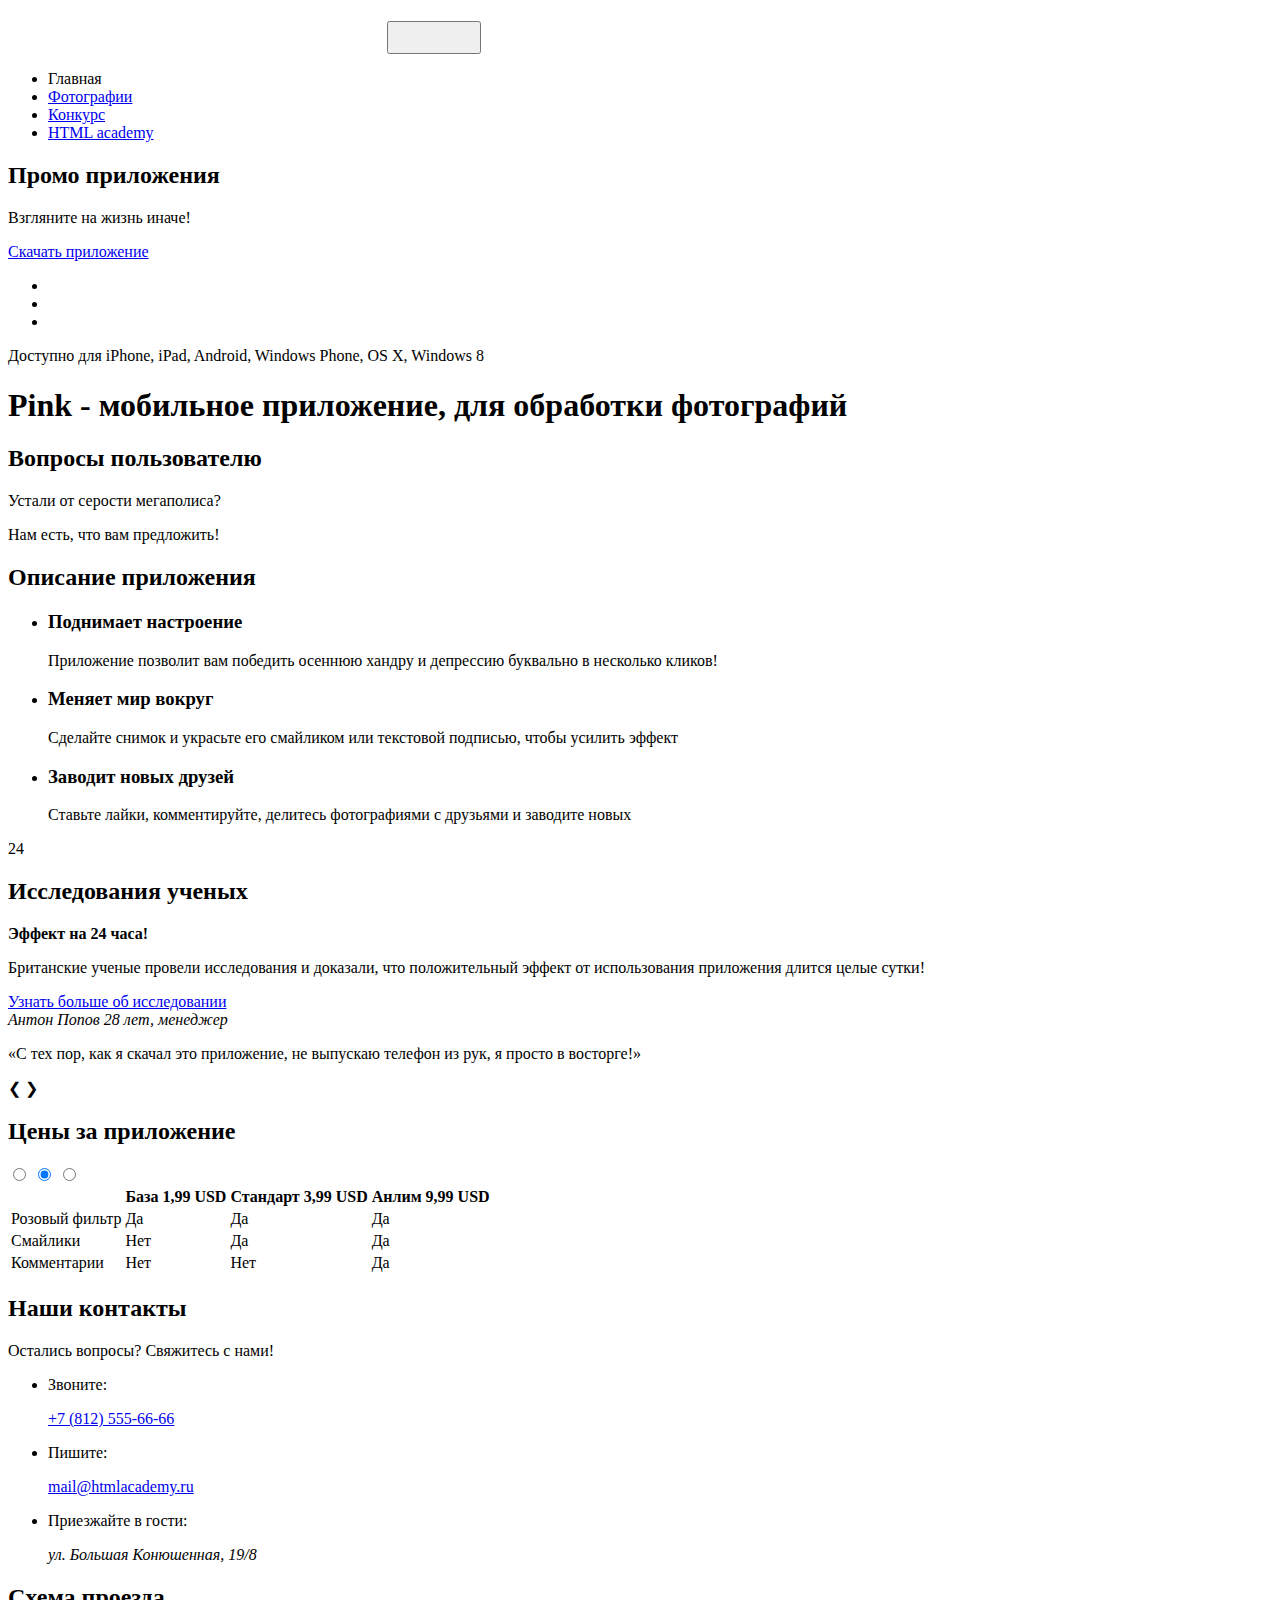
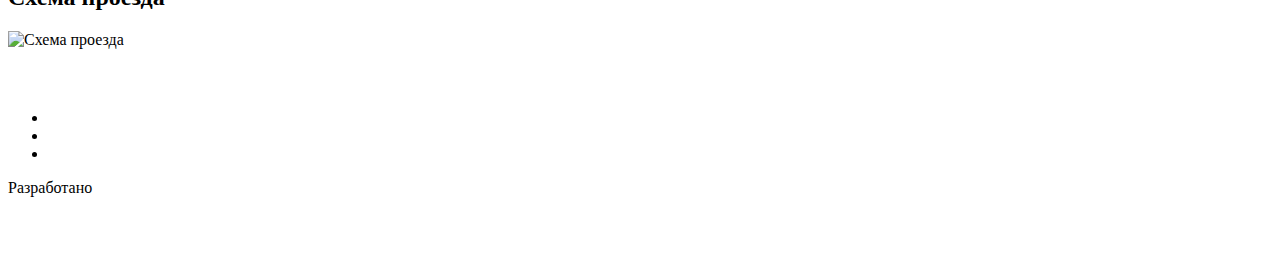
==== index.html @ b725fe86 "Add files via upload" ====
<!DOCTYPE html><html lang="ru"><head><meta charset="utf-8"><meta name="viewport" content="width=device-width,initial-scale=1"><meta http-equiv="x-ua-compatible" content="ie=edge"><title>HTML Academy: Пинк(Главная)</title><link rel="preload" href="fonts/opensans.woff2" as="font" crossorigin="anonymous"><link rel="preload" href="fonts/opensansbold.woff2" as="font" crossorigin="anonymous"><link rel="preload" href="fonts/opensanslight.woff2" as="font" crossorigin="anonymous"><link href="css/style.min.css" rel="stylesheet"></head><body class="page-body"><div style="display: none"><include src="build/img/sprite.svg"></include></div><header class="page-header"><div class="page-header__container"><div class="page-header__top page-header__top--opened page-header__top--nojs"><a class="page-header__logo" aria-label="логотип"><svg class="page-header__logo-svg page-header__logo-svg--mobile" width="74.426px" height="22.859px"><use xlink:href="img/sprite.svg#logo-pink-white-mobile"></use></svg> <svg class="page-header__logo-svg page-header__logo-svg--tablet" width="146.3px" height="40.375px"><use xlink:href="img/sprite.svg#logo-pink-white-tablet"></use></svg> <svg class="page-header__logo-svg page-header__logo-svg--desktop" width="146.3px" height="40.375px"><use xlink:href="img/sprite.svg#logo-pink-white-desktop"></use></svg> </a><button class="page-header__button" aria-label="открыть меню/закрыть меню"><svg class="page-header__button-burger" width="49.945px" height="24.007px"><use xlink:href="img/sprite.svg#icon-menu-burger"></use></svg> <svg class="page-header__button-cross" width="23.867px" height="23.867px"><use xlink:href="img/sprite.svg#icon-menu-cross"></use></svg></button></div><nav class="main-nav"><ul class="main-nav__list site-list"><li><a class="site-list__item site-list__item--current">Главная</a></li><li><a class="site-list__item" href="foto.html">Фотографии</a></li><li><a class="site-list__item" href="form.html">Конкурс</a></li><li><a class="site-list__item" href="https://htmlacademy.ru/intensive/adaptive">HTML academy</a></li></ul></nav></div></header><main><section class="promo"><h2 class="visually-hidden">Промо приложения</h2><div class="promo__container"><div class="download"><div class="download__container"><p class="download__text">Взгляните на жизнь иначе!</p><a class="download__button" href="https://www.apple.com/ru/itunes/" target="blanc">Скачать приложение</a><ul class="download__list"><li><a class="download__link download--ios" href="https://www.apple.com/ru/itunes/" target="blanc" aria-label="ios"></a></li><li><a class="download__link download--android" href="https://play.google.com/" target="blanc" aria-label="android"></a></li><li><a class="download__link download--microsoft" href="https://www.microsoft.com/ru-ru/" target="blanc" aria-label="microsoft"></a></li></ul><p class="download__description">Доступно для iPhone, iPad, Android, Windows&nbsp;Phone, OS X, Windows 8</p></div></div></div></section><h1 class="visually-hidden">Pink - мобильное приложение, для обработки фотографий</h1><section class="questions"><div class="questions__container"><h2 class="visually-hidden">Вопросы пользователю</h2><p class="questions__text">Устали от серости мегаполиса?</p><p class="questions__text">Нам есть, что вам предложить!</p></div></section><section class="features"><div class="features__container"><h2 class="visually-hidden">Описание приложения</h2><ul class="features__list"><li class="features__list-item"><h3 class="features__title">Поднимает настроение</h3><p class="features__description">Приложение позволит вам победить осеннюю хандру и&nbsp;депрессию буквально в несколько&nbsp;кликов!</p></li><li class="features__list-item"><h3 class="features__title">Меняет мир вокруг</h3><p class="features__description">Сделайте снимок и украсьте&nbsp;его смайликом или&nbsp;текстовой подписью, чтобы усилить&nbsp;эффект</p></li><li class="features__list-item"><h3 class="features__title">Заводит новых&nbsp;друзей</h3><p class="features__description">Ставьте лайки, комментируйте, делитесь фотографиями с друзьями и заводите новых</p></li></ul></div></section><section class="research"><div class="research__container"><div class="research__timer"><span class="research__timer-text">24</span></div><div class="research__info"><h2 class="visually-hidden">Исследования ученых</h2><b class="research__lead">Эффект на&nbsp;24&nbsp;часа!</b><p class="research__description">Британские ученые провели исследования и&nbsp;доказали, что&nbsp;положительный эффект от&nbsp;использования приложения длится целые сутки!</p><a class="research__link" href="#">Узнать больше об исследовании</a></div></div></section><section class="reviews"><div class="reviews__container slider"><div class="reviews__item slider__item"><div class="reviews__author"><cite class="reviews__author-name">Николай Петров</cite> <i class="reviews__author-info">25 лет, водитель трамвая</i></div><p class="reviews__text">«Это приложение перевернуло мой мир и позволило по-новому взглянуть на привычные серые вещи! А еще я познакомился со своей будущей женой в комментариях к выложенной фотографии!»</p></div><div class="reviews__item slider__item"><div class="reviews__author"><cite class="reviews__author-name">Антон Попов</cite> <i class="reviews__author-info">28 лет, менеджер</i></div><p class="reviews__text">«С тех пор, как я скачал это приложение, не выпускаю телефон из рук, я просто в восторге!»</p></div><div class="reviews__item slider__item"><div class="reviews__author"><cite class="reviews__author-name">Татьяна Корнеева</cite> <i class="reviews__author-info">33 года, директор компании</i></div><p class="reviews__text">«Заставила установить Pink! всех сотрудников в моей организации, с тех пор кислых лиц стало намного меньше!»</p></div><a class="slider__prev" onclick="minusSlide()">&#10094;</a> <a class="slider__next" onclick="plusSlide()">&#10095;</a></div><div class="slider__dots"><span class="slider__dots-item" onclick="currentSlide(1)"></span> <span class="slider__dots-item" onclick="currentSlide(2)"></span> <span class="slider__dots-item" onclick="currentSlide(3)"></span></div></section><section class="prices"><div class="prices__container slider"><h2 class="visually-hidden">Цены за приложение</h2><input class="visually-hidden" type="radio" id="product-1" name="toggle"> <input class="visually-hidden" type="radio" id="product-2" name="toggle" checked="checked"> <input class="visually-hidden" type="radio" id="product-3" name="toggle"><table class="table-price price-table"><thead><tr><th class="table-price__header"></th><th class="table-price__header"><span class="table-price__license-type">База</span> <span class="table-price__license-price">1,99 USD</span></th><th class="table-price__header table-price__header--hit" data-hit-text="Хит"><span class="table-price__license-type">Стандарт</span> <span class="table-price__license-price">3,99 USD</span></th><th class="table-price__header"><span class="table-price__license-type">Анлим</span> <span class="table-price__license-price">9,99 USD</span></th></tr></thead><tbody><tr><td class="table-price__cell">Розовый фильтр</td><td class="table-price__cell"><div class="table-price__feature" data-feature-name="Розовый фильтр"><span class="table-price__feature-value table-price__feature-value--true"><span class="visually-hidden">Да</span></span></div></td><td class="table-price__cell"><div class="table-price__feature" data-feature-name="Розовый фильтр"><span class="table-price__feature-value table-price__feature-value--true"><span class="visually-hidden">Да</span></span></div></td><td class="table-price__cell"><div class="table-price__feature" data-feature-name="Розовый фильтр"><span class="table-price__feature-value table-price__feature-value--true"><span class="visually-hidden">Да</span></span></div></td></tr><tr><td class="table-price__cell">Смайлики</td><td class="table-price__cell"><div class="table-price__feature" data-feature-name="Смайлики"><span class="table-price__feature-value table-price__feature-value--false"><span class="visually-hidden">Нет</span></span></div></td><td class="table-price__cell"><div class="table-price__feature" data-feature-name="Смайлики"><span class="table-price__feature-value table-price__feature-value--true"><span class="visually-hidden">Да</span></span></div></td><td class="table-price__cell"><div class="table-price__feature" data-feature-name="Смайлики"><span class="table-price__feature-value table-price__feature-value--true"><span class="visually-hidden">Да</span></span></div></td></tr><tr><td class="table-price__cell">Комментарии</td><td class="table-price__cell"><div class="table-price__feature" data-feature-name="Комментарии"><span class="table-price__feature-value table-price__feature-value--false"><span class="visually-hidden">Нет</span></span></div></td><td class="table-price__cell"><div class="table-price__feature" data-feature-name="Комментарии"><span class="table-price__feature-value table-price__feature-value--false"><span class="visually-hidden">Нет</span></span></div></td><td class="table-price__cell"><div class="table-price__feature" data-feature-name="Комментарии"><span class="table-price__feature-value table-price__feature-value--true"><span class="visually-hidden">Да</span></span></div></td></tr></tbody></table><div class="prices__toggles"><label class="prices__toggles-item" for="product-1" aria-label="Первый"></label> <label class="prices__toggles-item" for="product-2" aria-label="Первый"></label> <label class="prices__toggles-item" for="product-3" aria-label="Первый"></label></div></div></section><section class="contacts"><div class="contacts___container"><h2 class="visually-hidden">Наши контакты</h2><p class="contacts__message">Остались вопросы? Свяжитесь с нами!</p><ul class="contacts__list"><li class="contacts__item"><p class="contacts__title">Звоните:</p><a class="contacts__tel" href="tel:+7(812)555-66-66">+7 (812) 555-66-66</a></li><li class="contacts__item contacts__item--order"><p class="contacts__title">Пишите:</p><a class="contacts__email" href="mailto:mail@htmlacademy.ru">mail@htmlacademy.ru</a></li><li class="contacts__item"><p class="contacts__title">Приезжайте в гости:</p><address class="contacts__address">ул. Большая Конюшенная, 19/8</address></li></ul></div></section><section class="map"><h2 class="visually-hidden">Схема проезда</h2><picture><source type="image/webp" media="(min-width: 960px)" srcset="img/bg-map-desktop@1x.webp, img/bg-map-desktop@2x.webp 2x"><source type="image/webp" media="(min-width: 660px)" srcset="img/bg-map-tablet@1x.webp, img/bg-map-tablet@2x.webp 2x"><source type="image/webp" srcset="img/bg-map-mobile@1x.webp, img/bg-map-mobile@2x.webp 2x"><source media="(min-width: 960px)" srcset="img/bg-map-desktop@1x.jpg, img/bg-map-desktop@2x.jpg 2x"><source media="(min-width: 660px)" srcset="img/bg-map-tablet@1x.jpg, img/bg-map-tablet@2x.jpg 2x"><img class="map__image" src="img/bg-map-mobile@1x.jpg" srcset="img/bg-map-mobile@2x.jpg 2x" alt="Схема проезда"></picture><div class="map__marker"></div><div class="map__interactive" id="map"></div></section></main><footer class="page-footer page-footer--index"><div class="page-footer__container"><a class="page-footer__logo" aria-label="логотип"><svg class="page-footer__logo-svg page-footer__logo-svg--nodesktop" width="146.3px" height="40.375px"><use xlink:href="img/sprite.svg#logo-pink-blue-mobile"></use></svg> <svg class="page-footer__logo-svg page-footer__logo-svg--desktop" width="146.3px" height="40.375px"><use xlink:href="img/sprite.svg#logo-pink-blue-desktop"></use></svg></a><ul class="page-footer__social-list"><li><a class="page-footer__social page-footer__social--tw" href="#" aria-label="twitter"></a></li><li><a class="page-footer__social page-footer__social--fb" href="#" aria-label="facebook"></a></li><li><a class="page-footer__social page-footer__social--pm" href="#" aria-label="play-market"></a></li></ul><div class="page-footer__developers"><p class="page-footer__developers-text">Разработано</p><a class="page-footer__developers-link" href="https://htmlacademy.ru/intensive/adaptive" aria-label="логотип компании разработчика"><svg class="page-footer__developers-svg" width="26.943px" height="34.09px"><use xlink:href="img/sprite.svg#logo-htmlacademy"></use></svg></a></div></div></footer><script src="js/script.js"></script><script src="js/picturefill.min.js"></script><script src="js/svg4everybody.min.js"></script><script>svg4everybody();</script><script src="https://api-maps.yandex.ru/2.1/?apikey=4f5bc45d-a179-493c-ac12-24272700190e&lang=ru_RU" type="text/javascript"></script><script src="js/api-map.js"></script></body></html>
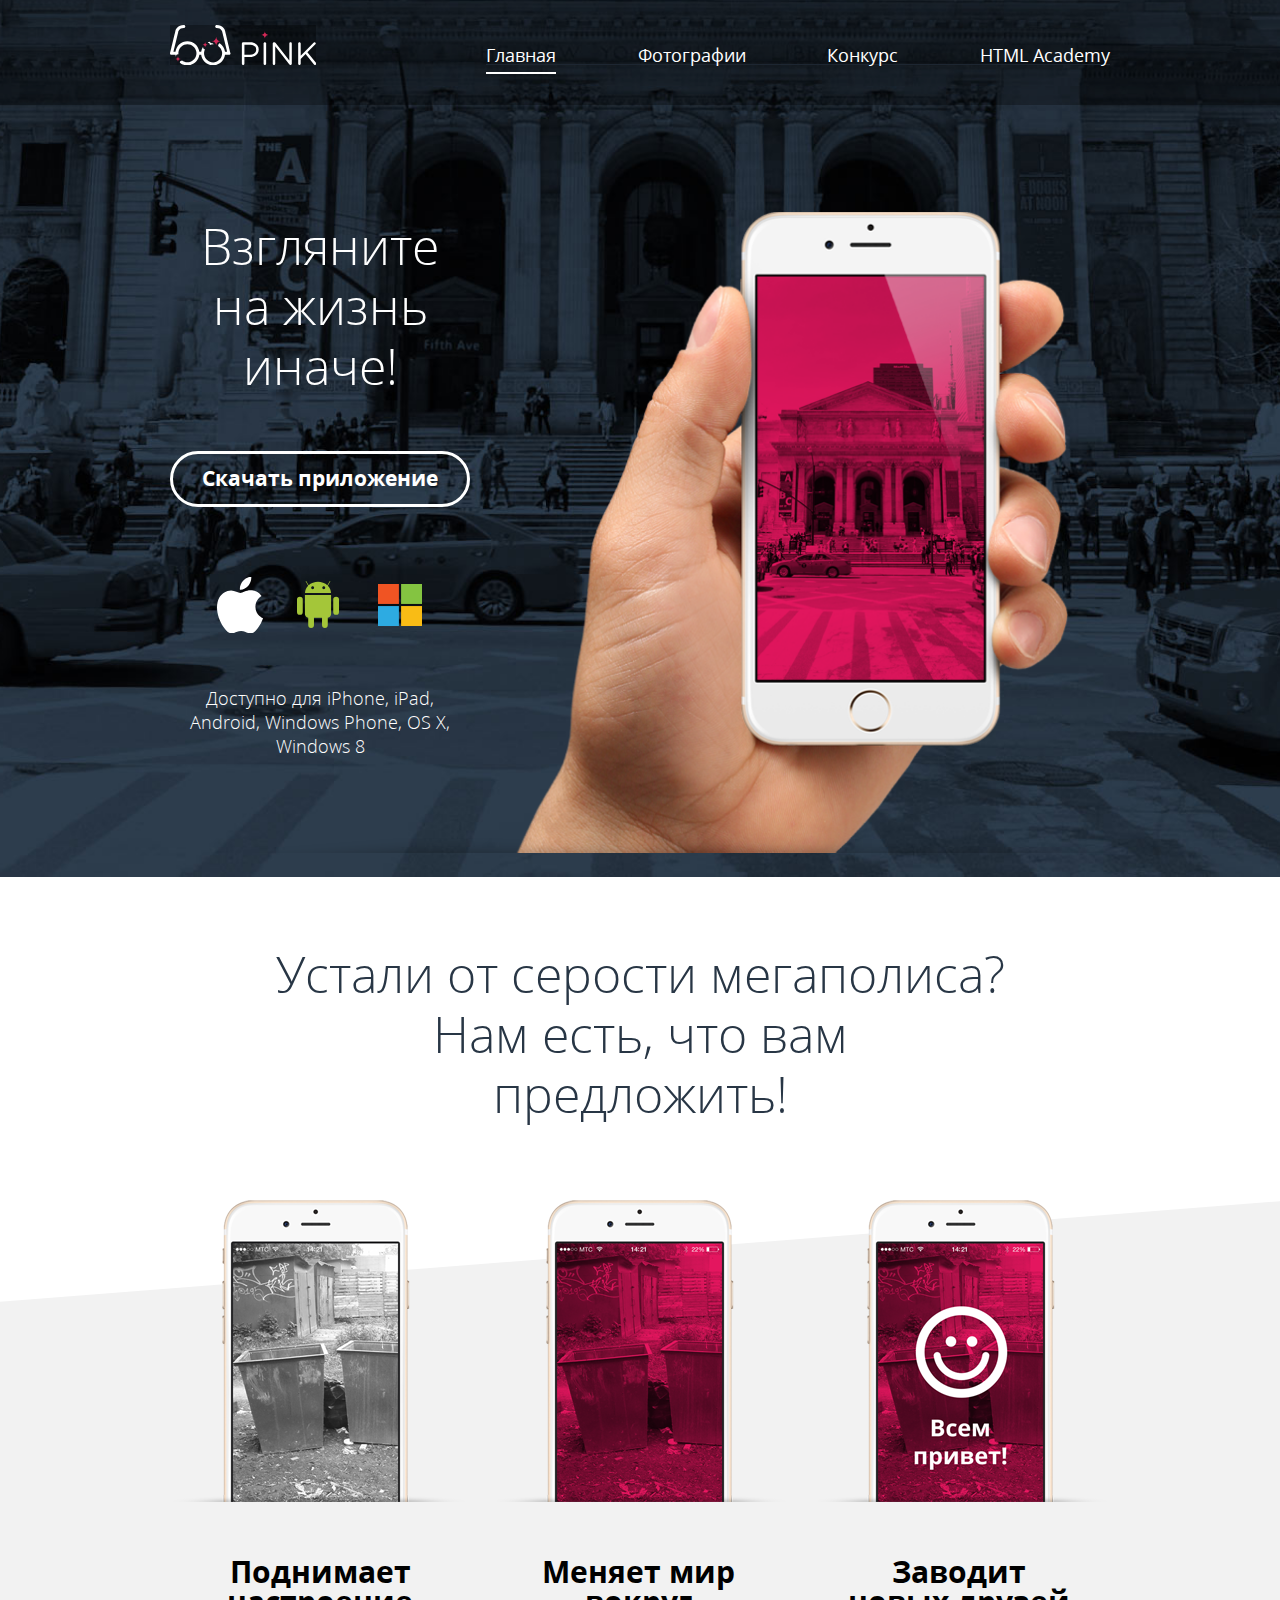
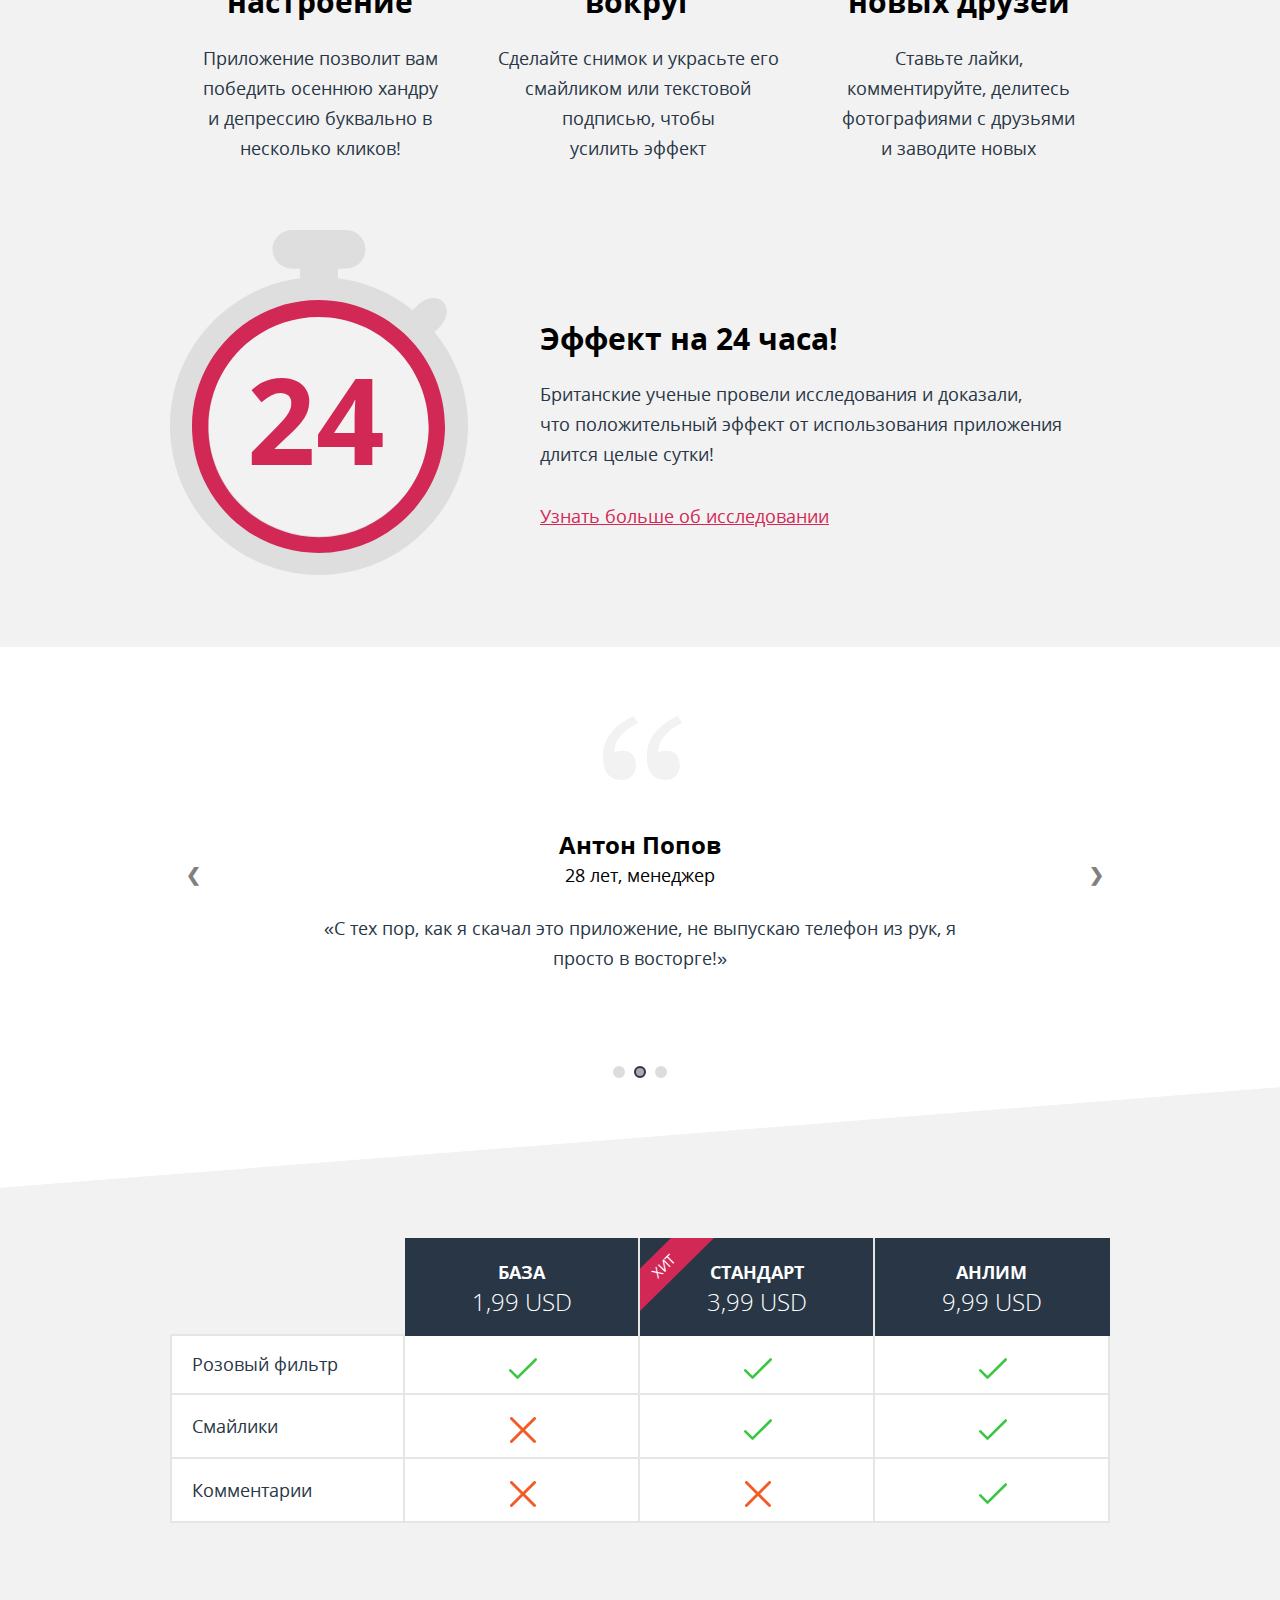
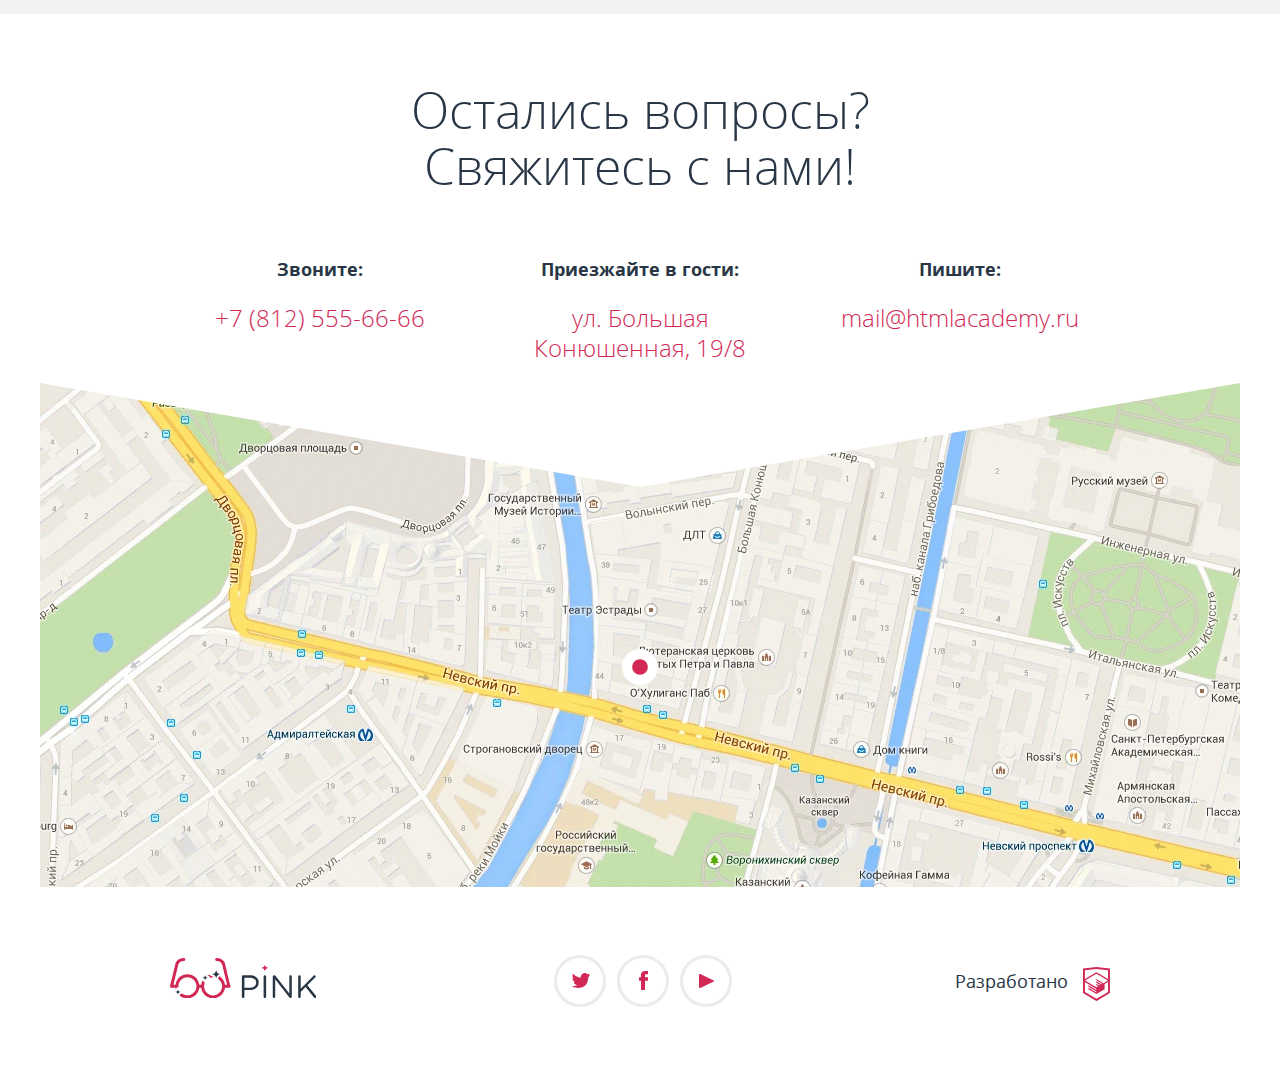
==== commit 446fb8da: "Update index.html" ====
--- a/index.html
+++ b/index.html
@@ -1 +1 @@
-<!DOCTYPE html><html lang="ru"><head><meta charset="utf-8"><meta name="viewport" content="width=device-width,initial-scale=1"><meta http-equiv="x-ua-compatible" content="ie=edge"><title>HTML Academy: Пинк(Главная)</title><link rel="preload" href="fonts/opensans.woff2" as="font" crossorigin="anonymous"><link rel="preload" href="fonts/opensansbold.woff2" as="font" crossorigin="anonymous"><link rel="preload" href="fonts/opensanslight.woff2" as="font" crossorigin="anonymous"><link href="css/style.min.css" rel="stylesheet"></head><body class="page-body"><div style="display: none"><include src="build/img/sprite.svg"></include></div><header class="page-header"><div class="page-header__container"><div class="page-header__top page-header__top--opened page-header__top--nojs"><a class="page-header__logo" aria-label="логотип"><svg class="page-header__logo-svg page-header__logo-svg--mobile" width="74.426px" height="22.859px"><use xlink:href="img/sprite.svg#logo-pink-white-mobile"></use></svg> <svg class="page-header__logo-svg page-header__logo-svg--tablet" width="146.3px" height="40.375px"><use xlink:href="img/sprite.svg#logo-pink-white-tablet"></use></svg> <svg class="page-header__logo-svg page-header__logo-svg--desktop" width="146.3px" height="40.375px"><use xlink:href="img/sprite.svg#logo-pink-white-desktop"></use></svg> </a><button class="page-header__button" aria-label="открыть меню/закрыть меню"><svg class="page-header__button-burger" width="49.945px" height="24.007px"><use xlink:href="img/sprite.svg#icon-menu-burger"></use></svg> <svg class="page-header__button-cross" width="23.867px" height="23.867px"><use xlink:href="img/sprite.svg#icon-menu-cross"></use></svg></button></div><nav class="main-nav"><ul class="main-nav__list site-list"><li><a class="site-list__item site-list__item--current">Главная</a></li><li><a class="site-list__item" href="foto.html">Фотографии</a></li><li><a class="site-list__item" href="form.html">Конкурс</a></li><li><a class="site-list__item" href="https://htmlacademy.ru/intensive/adaptive">HTML academy</a></li></ul></nav></div></header><main><section class="promo"><h2 class="visually-hidden">Промо приложения</h2><div class="promo__container"><div class="download"><div class="download__container"><p class="download__text">Взгляните на жизнь иначе!</p><a class="download__button" href="https://www.apple.com/ru/itunes/" target="blanc">Скачать приложение</a><ul class="download__list"><li><a class="download__link download--ios" href="https://www.apple.com/ru/itunes/" target="blanc" aria-label="ios"></a></li><li><a class="download__link download--android" href="https://play.google.com/" target="blanc" aria-label="android"></a></li><li><a class="download__link download--microsoft" href="https://www.microsoft.com/ru-ru/" target="blanc" aria-label="microsoft"></a></li></ul><p class="download__description">Доступно для iPhone, iPad, Android, Windows&nbsp;Phone, OS X, Windows 8</p></div></div></div></section><h1 class="visually-hidden">Pink - мобильное приложение, для обработки фотографий</h1><section class="questions"><div class="questions__container"><h2 class="visually-hidden">Вопросы пользователю</h2><p class="questions__text">Устали от серости мегаполиса?</p><p class="questions__text">Нам есть, что вам предложить!</p></div></section><section class="features"><div class="features__container"><h2 class="visually-hidden">Описание приложения</h2><ul class="features__list"><li class="features__list-item"><h3 class="features__title">Поднимает настроение</h3><p class="features__description">Приложение позволит вам победить осеннюю хандру и&nbsp;депрессию буквально в несколько&nbsp;кликов!</p></li><li class="features__list-item"><h3 class="features__title">Меняет мир вокруг</h3><p class="features__description">Сделайте снимок и украсьте&nbsp;его смайликом или&nbsp;текстовой подписью, чтобы усилить&nbsp;эффект</p></li><li class="features__list-item"><h3 class="features__title">Заводит новых&nbsp;друзей</h3><p class="features__description">Ставьте лайки, комментируйте, делитесь фотографиями с друзьями и заводите новых</p></li></ul></div></section><section class="research"><div class="research__container"><div class="research__timer"><span class="research__timer-text">24</span></div><div class="research__info"><h2 class="visually-hidden">Исследования ученых</h2><b class="research__lead">Эффект на&nbsp;24&nbsp;часа!</b><p class="research__description">Британские ученые провели исследования и&nbsp;доказали, что&nbsp;положительный эффект от&nbsp;использования приложения длится целые сутки!</p><a class="research__link" href="#">Узнать больше об исследовании</a></div></div></section><section class="reviews"><div class="reviews__container slider"><div class="reviews__item slider__item"><div class="reviews__author"><cite class="reviews__author-name">Николай Петров</cite> <i class="reviews__author-info">25 лет, водитель трамвая</i></div><p class="reviews__text">«Это приложение перевернуло мой мир и позволило по-новому взглянуть на привычные серые вещи! А еще я познакомился со своей будущей женой в комментариях к выложенной фотографии!»</p></div><div class="reviews__item slider__item"><div class="reviews__author"><cite class="reviews__author-name">Антон Попов</cite> <i class="reviews__author-info">28 лет, менеджер</i></div><p class="reviews__text">«С тех пор, как я скачал это приложение, не выпускаю телефон из рук, я просто в восторге!»</p></div><div class="reviews__item slider__item"><div class="reviews__author"><cite class="reviews__author-name">Татьяна Корнеева</cite> <i class="reviews__author-info">33 года, директор компании</i></div><p class="reviews__text">«Заставила установить Pink! всех сотрудников в моей организации, с тех пор кислых лиц стало намного меньше!»</p></div><a class="slider__prev" onclick="minusSlide()">&#10094;</a> <a class="slider__next" onclick="plusSlide()">&#10095;</a></div><div class="slider__dots"><span class="slider__dots-item" onclick="currentSlide(1)"></span> <span class="slider__dots-item" onclick="currentSlide(2)"></span> <span class="slider__dots-item" onclick="currentSlide(3)"></span></div></section><section class="prices"><div class="prices__container slider"><h2 class="visually-hidden">Цены за приложение</h2><input class="visually-hidden" type="radio" id="product-1" name="toggle"> <input class="visually-hidden" type="radio" id="product-2" name="toggle" checked="checked"> <input class="visually-hidden" type="radio" id="product-3" name="toggle"><table class="table-price price-table"><thead><tr><th class="table-price__header"></th><th class="table-price__header"><span class="table-price__license-type">База</span> <span class="table-price__license-price">1,99 USD</span></th><th class="table-price__header table-price__header--hit" data-hit-text="Хит"><span class="table-price__license-type">Стандарт</span> <span class="table-price__license-price">3,99 USD</span></th><th class="table-price__header"><span class="table-price__license-type">Анлим</span> <span class="table-price__license-price">9,99 USD</span></th></tr></thead><tbody><tr><td class="table-price__cell">Розовый фильтр</td><td class="table-price__cell"><div class="table-price__feature" data-feature-name="Розовый фильтр"><span class="table-price__feature-value table-price__feature-value--true"><span class="visually-hidden">Да</span></span></div></td><td class="table-price__cell"><div class="table-price__feature" data-feature-name="Розовый фильтр"><span class="table-price__feature-value table-price__feature-value--true"><span class="visually-hidden">Да</span></span></div></td><td class="table-price__cell"><div class="table-price__feature" data-feature-name="Розовый фильтр"><span class="table-price__feature-value table-price__feature-value--true"><span class="visually-hidden">Да</span></span></div></td></tr><tr><td class="table-price__cell">Смайлики</td><td class="table-price__cell"><div class="table-price__feature" data-feature-name="Смайлики"><span class="table-price__feature-value table-price__feature-value--false"><span class="visually-hidden">Нет</span></span></div></td><td class="table-price__cell"><div class="table-price__feature" data-feature-name="Смайлики"><span class="table-price__feature-value table-price__feature-value--true"><span class="visually-hidden">Да</span></span></div></td><td class="table-price__cell"><div class="table-price__feature" data-feature-name="Смайлики"><span class="table-price__feature-value table-price__feature-value--true"><span class="visually-hidden">Да</span></span></div></td></tr><tr><td class="table-price__cell">Комментарии</td><td class="table-price__cell"><div class="table-price__feature" data-feature-name="Комментарии"><span class="table-price__feature-value table-price__feature-value--false"><span class="visually-hidden">Нет</span></span></div></td><td class="table-price__cell"><div class="table-price__feature" data-feature-name="Комментарии"><span class="table-price__feature-value table-price__feature-value--false"><span class="visually-hidden">Нет</span></span></div></td><td class="table-price__cell"><div class="table-price__feature" data-feature-name="Комментарии"><span class="table-price__feature-value table-price__feature-value--true"><span class="visually-hidden">Да</span></span></div></td></tr></tbody></table><div class="prices__toggles"><label class="prices__toggles-item" for="product-1" aria-label="Первый"></label> <label class="prices__toggles-item" for="product-2" aria-label="Первый"></label> <label class="prices__toggles-item" for="product-3" aria-label="Первый"></label></div></div></section><section class="contacts"><div class="contacts___container"><h2 class="visually-hidden">Наши контакты</h2><p class="contacts__message">Остались вопросы? Свяжитесь с нами!</p><ul class="contacts__list"><li class="contacts__item"><p class="contacts__title">Звоните:</p><a class="contacts__tel" href="tel:+7(812)555-66-66">+7 (812) 555-66-66</a></li><li class="contacts__item contacts__item--order"><p class="contacts__title">Пишите:</p><a class="contacts__email" href="mailto:mail@htmlacademy.ru">mail@htmlacademy.ru</a></li><li class="contacts__item"><p class="contacts__title">Приезжайте в гости:</p><address class="contacts__address">ул. Большая Конюшенная, 19/8</address></li></ul></div></section><section class="map"><h2 class="visually-hidden">Схема проезда</h2><picture><source type="image/webp" media="(min-width: 960px)" srcset="img/bg-map-desktop@1x.webp, img/bg-map-desktop@2x.webp 2x"><source type="image/webp" media="(min-width: 660px)" srcset="img/bg-map-tablet@1x.webp, img/bg-map-tablet@2x.webp 2x"><source type="image/webp" srcset="img/bg-map-mobile@1x.webp, img/bg-map-mobile@2x.webp 2x"><source media="(min-width: 960px)" srcset="img/bg-map-desktop@1x.jpg, img/bg-map-desktop@2x.jpg 2x"><source media="(min-width: 660px)" srcset="img/bg-map-tablet@1x.jpg, img/bg-map-tablet@2x.jpg 2x"><img class="map__image" src="img/bg-map-mobile@1x.jpg" srcset="img/bg-map-mobile@2x.jpg 2x" alt="Схема проезда"></picture><div class="map__marker"></div><div class="map__interactive" id="map"></div></section></main><footer class="page-footer page-footer--index"><div class="page-footer__container"><a class="page-footer__logo" aria-label="логотип"><svg class="page-footer__logo-svg page-footer__logo-svg--nodesktop" width="146.3px" height="40.375px"><use xlink:href="img/sprite.svg#logo-pink-blue-mobile"></use></svg> <svg class="page-footer__logo-svg page-footer__logo-svg--desktop" width="146.3px" height="40.375px"><use xlink:href="img/sprite.svg#logo-pink-blue-desktop"></use></svg></a><ul class="page-footer__social-list"><li><a class="page-footer__social page-footer__social--tw" href="#" aria-label="twitter"></a></li><li><a class="page-footer__social page-footer__social--fb" href="#" aria-label="facebook"></a></li><li><a class="page-footer__social page-footer__social--pm" href="#" aria-label="play-market"></a></li></ul><div class="page-footer__developers"><p class="page-footer__developers-text">Разработано</p><a class="page-footer__developers-link" href="https://htmlacademy.ru/intensive/adaptive" aria-label="логотип компании разработчика"><svg class="page-footer__developers-svg" width="26.943px" height="34.09px"><use xlink:href="img/sprite.svg#logo-htmlacademy"></use></svg></a></div></div></footer><script src="js/script.js"></script><script src="js/picturefill.min.js"></script><script src="js/svg4everybody.min.js"></script><script>svg4everybody();</script><script src="https://api-maps.yandex.ru/2.1/?apikey=4f5bc45d-a179-493c-ac12-24272700190e&lang=ru_RU" type="text/javascript"></script><script src="js/api-map.js"></script></body></html>+<!DOCTYPE html><html lang="ru"><head><meta charset="utf-8"><meta name="viewport" content="width=device-width,initial-scale=1"><meta http-equiv="x-ua-compatible" content="ie=edge"><title>Пинк(Главная)</title><link rel="preload" href="fonts/opensans.woff2" as="font" crossorigin="anonymous"><link rel="preload" href="fonts/opensansbold.woff2" as="font" crossorigin="anonymous"><link rel="preload" href="fonts/opensanslight.woff2" as="font" crossorigin="anonymous"><link href="css/style.min.css" rel="stylesheet"></head><body class="page-body"><div style="display: none"><include src="build/img/sprite.svg"></include></div><header class="page-header"><div class="page-header__container"><div class="page-header__top page-header__top--opened page-header__top--nojs"><a class="page-header__logo" aria-label="логотип"><svg class="page-header__logo-svg page-header__logo-svg--mobile" width="74.426px" height="22.859px"><use xlink:href="img/sprite.svg#logo-pink-white-mobile"></use></svg> <svg class="page-header__logo-svg page-header__logo-svg--tablet" width="146.3px" height="40.375px"><use xlink:href="img/sprite.svg#logo-pink-white-tablet"></use></svg> <svg class="page-header__logo-svg page-header__logo-svg--desktop" width="146.3px" height="40.375px"><use xlink:href="img/sprite.svg#logo-pink-white-desktop"></use></svg> </a><button class="page-header__button" aria-label="открыть меню/закрыть меню"><svg class="page-header__button-burger" width="49.945px" height="24.007px"><use xlink:href="img/sprite.svg#icon-menu-burger"></use></svg> <svg class="page-header__button-cross" width="23.867px" height="23.867px"><use xlink:href="img/sprite.svg#icon-menu-cross"></use></svg></button></div><nav class="main-nav"><ul class="main-nav__list site-list"><li><a class="site-list__item site-list__item--current">Главная</a></li><li><a class="site-list__item" href="foto.html">Фотографии</a></li><li><a class="site-list__item" href="form.html">Конкурс</a></li><li><a class="site-list__item" href="https://htmlacademy.ru/intensive/adaptive">HTML academy</a></li></ul></nav></div></header><main><section class="promo"><h2 class="visually-hidden">Промо приложения</h2><div class="promo__container"><div class="download"><div class="download__container"><p class="download__text">Взгляните на жизнь иначе!</p><a class="download__button" href="https://www.apple.com/ru/itunes/" target="blanc">Скачать приложение</a><ul class="download__list"><li><a class="download__link download--ios" href="https://www.apple.com/ru/itunes/" target="blanc" aria-label="ios"></a></li><li><a class="download__link download--android" href="https://play.google.com/" target="blanc" aria-label="android"></a></li><li><a class="download__link download--microsoft" href="https://www.microsoft.com/ru-ru/" target="blanc" aria-label="microsoft"></a></li></ul><p class="download__description">Доступно для iPhone, iPad, Android, Windows&nbsp;Phone, OS X, Windows 8</p></div></div></div></section><h1 class="visually-hidden">Pink - мобильное приложение, для обработки фотографий</h1><section class="questions"><div class="questions__container"><h2 class="visually-hidden">Вопросы пользователю</h2><p class="questions__text">Устали от серости мегаполиса?</p><p class="questions__text">Нам есть, что вам предложить!</p></div></section><section class="features"><div class="features__container"><h2 class="visually-hidden">Описание приложения</h2><ul class="features__list"><li class="features__list-item"><h3 class="features__title">Поднимает настроение</h3><p class="features__description">Приложение позволит вам победить осеннюю хандру и&nbsp;депрессию буквально в несколько&nbsp;кликов!</p></li><li class="features__list-item"><h3 class="features__title">Меняет мир вокруг</h3><p class="features__description">Сделайте снимок и украсьте&nbsp;его смайликом или&nbsp;текстовой подписью, чтобы усилить&nbsp;эффект</p></li><li class="features__list-item"><h3 class="features__title">Заводит новых&nbsp;друзей</h3><p class="features__description">Ставьте лайки, комментируйте, делитесь фотографиями с друзьями и заводите новых</p></li></ul></div></section><section class="research"><div class="research__container"><div class="research__timer"><span class="research__timer-text">24</span></div><div class="research__info"><h2 class="visually-hidden">Исследования ученых</h2><b class="research__lead">Эффект на&nbsp;24&nbsp;часа!</b><p class="research__description">Британские ученые провели исследования и&nbsp;доказали, что&nbsp;положительный эффект от&nbsp;использования приложения длится целые сутки!</p><a class="research__link" href="#">Узнать больше об исследовании</a></div></div></section><section class="reviews"><div class="reviews__container slider"><div class="reviews__item slider__item"><div class="reviews__author"><cite class="reviews__author-name">Николай Петров</cite> <i class="reviews__author-info">25 лет, водитель трамвая</i></div><p class="reviews__text">«Это приложение перевернуло мой мир и позволило по-новому взглянуть на привычные серые вещи! А еще я познакомился со своей будущей женой в комментариях к выложенной фотографии!»</p></div><div class="reviews__item slider__item"><div class="reviews__author"><cite class="reviews__author-name">Антон Попов</cite> <i class="reviews__author-info">28 лет, менеджер</i></div><p class="reviews__text">«С тех пор, как я скачал это приложение, не выпускаю телефон из рук, я просто в восторге!»</p></div><div class="reviews__item slider__item"><div class="reviews__author"><cite class="reviews__author-name">Татьяна Корнеева</cite> <i class="reviews__author-info">33 года, директор компании</i></div><p class="reviews__text">«Заставила установить Pink! всех сотрудников в моей организации, с тех пор кислых лиц стало намного меньше!»</p></div><a class="slider__prev" onclick="minusSlide()">&#10094;</a> <a class="slider__next" onclick="plusSlide()">&#10095;</a></div><div class="slider__dots"><span class="slider__dots-item" onclick="currentSlide(1)"></span> <span class="slider__dots-item" onclick="currentSlide(2)"></span> <span class="slider__dots-item" onclick="currentSlide(3)"></span></div></section><section class="prices"><div class="prices__container slider"><h2 class="visually-hidden">Цены за приложение</h2><input class="visually-hidden" type="radio" id="product-1" name="toggle"> <input class="visually-hidden" type="radio" id="product-2" name="toggle" checked="checked"> <input class="visually-hidden" type="radio" id="product-3" name="toggle"><table class="table-price price-table"><thead><tr><th class="table-price__header"></th><th class="table-price__header"><span class="table-price__license-type">База</span> <span class="table-price__license-price">1,99 USD</span></th><th class="table-price__header table-price__header--hit" data-hit-text="Хит"><span class="table-price__license-type">Стандарт</span> <span class="table-price__license-price">3,99 USD</span></th><th class="table-price__header"><span class="table-price__license-type">Анлим</span> <span class="table-price__license-price">9,99 USD</span></th></tr></thead><tbody><tr><td class="table-price__cell">Розовый фильтр</td><td class="table-price__cell"><div class="table-price__feature" data-feature-name="Розовый фильтр"><span class="table-price__feature-value table-price__feature-value--true"><span class="visually-hidden">Да</span></span></div></td><td class="table-price__cell"><div class="table-price__feature" data-feature-name="Розовый фильтр"><span class="table-price__feature-value table-price__feature-value--true"><span class="visually-hidden">Да</span></span></div></td><td class="table-price__cell"><div class="table-price__feature" data-feature-name="Розовый фильтр"><span class="table-price__feature-value table-price__feature-value--true"><span class="visually-hidden">Да</span></span></div></td></tr><tr><td class="table-price__cell">Смайлики</td><td class="table-price__cell"><div class="table-price__feature" data-feature-name="Смайлики"><span class="table-price__feature-value table-price__feature-value--false"><span class="visually-hidden">Нет</span></span></div></td><td class="table-price__cell"><div class="table-price__feature" data-feature-name="Смайлики"><span class="table-price__feature-value table-price__feature-value--true"><span class="visually-hidden">Да</span></span></div></td><td class="table-price__cell"><div class="table-price__feature" data-feature-name="Смайлики"><span class="table-price__feature-value table-price__feature-value--true"><span class="visually-hidden">Да</span></span></div></td></tr><tr><td class="table-price__cell">Комментарии</td><td class="table-price__cell"><div class="table-price__feature" data-feature-name="Комментарии"><span class="table-price__feature-value table-price__feature-value--false"><span class="visually-hidden">Нет</span></span></div></td><td class="table-price__cell"><div class="table-price__feature" data-feature-name="Комментарии"><span class="table-price__feature-value table-price__feature-value--false"><span class="visually-hidden">Нет</span></span></div></td><td class="table-price__cell"><div class="table-price__feature" data-feature-name="Комментарии"><span class="table-price__feature-value table-price__feature-value--true"><span class="visually-hidden">Да</span></span></div></td></tr></tbody></table><div class="prices__toggles"><label class="prices__toggles-item" for="product-1" aria-label="Первый"></label> <label class="prices__toggles-item" for="product-2" aria-label="Первый"></label> <label class="prices__toggles-item" for="product-3" aria-label="Первый"></label></div></div></section><section class="contacts"><div class="contacts___container"><h2 class="visually-hidden">Наши контакты</h2><p class="contacts__message">Остались вопросы? Свяжитесь с нами!</p><ul class="contacts__list"><li class="contacts__item"><p class="contacts__title">Звоните:</p><a class="contacts__tel" href="tel:+7(812)555-66-66">+7 (812) 555-66-66</a></li><li class="contacts__item contacts__item--order"><p class="contacts__title">Пишите:</p><a class="contacts__email" href="mailto:mail@htmlacademy.ru">mail@htmlacademy.ru</a></li><li class="contacts__item"><p class="contacts__title">Приезжайте в гости:</p><address class="contacts__address">ул. Большая Конюшенная, 19/8</address></li></ul></div></section><section class="map"><h2 class="visually-hidden">Схема проезда</h2><picture><source type="image/webp" media="(min-width: 960px)" srcset="img/bg-map-desktop@1x.webp, img/bg-map-desktop@2x.webp 2x"><source type="image/webp" media="(min-width: 660px)" srcset="img/bg-map-tablet@1x.webp, img/bg-map-tablet@2x.webp 2x"><source type="image/webp" srcset="img/bg-map-mobile@1x.webp, img/bg-map-mobile@2x.webp 2x"><source media="(min-width: 960px)" srcset="img/bg-map-desktop@1x.jpg, img/bg-map-desktop@2x.jpg 2x"><source media="(min-width: 660px)" srcset="img/bg-map-tablet@1x.jpg, img/bg-map-tablet@2x.jpg 2x"><img class="map__image" src="img/bg-map-mobile@1x.jpg" srcset="img/bg-map-mobile@2x.jpg 2x" alt="Схема проезда"></picture><div class="map__marker"></div><div class="map__interactive" id="map"></div></section></main><footer class="page-footer page-footer--index"><div class="page-footer__container"><a class="page-footer__logo" aria-label="логотип"><svg class="page-footer__logo-svg page-footer__logo-svg--nodesktop" width="146.3px" height="40.375px"><use xlink:href="img/sprite.svg#logo-pink-blue-mobile"></use></svg> <svg class="page-footer__logo-svg page-footer__logo-svg--desktop" width="146.3px" height="40.375px"><use xlink:href="img/sprite.svg#logo-pink-blue-desktop"></use></svg></a><ul class="page-footer__social-list"><li><a class="page-footer__social page-footer__social--tw" href="#" aria-label="twitter"></a></li><li><a class="page-footer__social page-footer__social--fb" href="#" aria-label="facebook"></a></li><li><a class="page-footer__social page-footer__social--pm" href="#" aria-label="play-market"></a></li></ul><div class="page-footer__developers"><p class="page-footer__developers-text">Разработано</p><a class="page-footer__developers-link" href="https://htmlacademy.ru/intensive/adaptive" aria-label="логотип компании разработчика"><svg class="page-footer__developers-svg" width="26.943px" height="34.09px"><use xlink:href="img/sprite.svg#logo-htmlacademy"></use></svg></a></div></div></footer><script src="js/script.js"></script><script src="js/picturefill.min.js"></script><script src="js/svg4everybody.min.js"></script><script>svg4everybody();</script><script src="https://api-maps.yandex.ru/2.1/?apikey=4f5bc45d-a179-493c-ac12-24272700190e&lang=ru_RU" type="text/javascript"></script><script src="js/api-map.js"></script></body></html>
--- a/css/style.min.css
+++ b/css/style.min.css
@@ -0,0 +1,2 @@
+@-webkit-keyframes fade{0%{opacity:.4}to{opacity:1}}@keyframes fade{0%{opacity:.4}to{opacity:1}}html{-webkit-box-sizing:border-box;box-sizing:border-box}*,::after,::before{-webkit-box-sizing:inherit;box-sizing:inherit}img{max-width:100%;height:auto}@font-face{font-family:"OpenSans";src:url(../fonts/opensans.woff2) format("woff2"),url(../fonts/opensans.woff) format("woff");font-weight:400;font-style:normal;font-display:swap}@font-face{font-family:"OpenSans";src:url(../fonts/opensansbold.woff2) format("woff2"),url(../fonts/opensansbold.woff) format("woff");font-weight:700;font-style:normal;font-display:swap}@font-face{font-family:"OpenSans";src:url(../fonts/opensanslight.woff2) format("woff2"),url(../fonts/opensanslight.woff) format("woff");font-weight:300;font-style:normal;font-display:swap}.visually-hidden:not(:focus):not(:active),input[type=checkbox].visually-hidden,input[type=radio].visually-hidden{position:absolute;width:1px;height:1px;margin:-1px;border:0;padding:0;white-space:nowrap;-webkit-clip-path:inset(100%);clip-path:inset(100%);clip:rect(0 0 0 0);overflow:hidden}.page-body{min-width:320px;margin:0;padding:0;font-family:"OpenSans",Arial,sans-serif}.page-header{position:relative;z-index:10}.page-header__top{display:-webkit-box;display:-ms-flexbox;display:flex;-webkit-box-pack:justify;-ms-flex-pack:justify;justify-content:space-between;padding:19px 19px 19px 20px;color:#fff;background-color:rgba(0,0,0,.3)}.page-header__top--nojs,.page-header__top--opened{background-color:#283645}.page-header__button{padding:0;background-color:transparent;border:0}.page-header__button svg{fill:#fff}.page-header__button:hover svg{fill:#d22856}.page-header__button:active svg{fill:#d22856;opacity:.3}.page-header__top--closed .page-header__button{width:50px;height:24px}.page-header__top--closed .page-header__button-cross,.page-header__top--opened .page-header__button-burger{display:none}.page-header__top--opened .page-header__button{width:24px;height:23px}.page-header__top--opened+.main-nav{display:block}.page-header__logo-svg--desktop,.page-header__logo-svg--tablet,.page-header__top--nojs .page-header__button{display:none}.page-header__top--nojs+.main-nav{display:block}.page-header__logo svg{fill:#fff;pointer-events:none}.page-header__logo:hover svg{fill:#d22856}.page-header__logo:active svg{fill:#fff;opacity:.3}@media (max-width:959px){.page-header__top--closed+.main-nav{display:none}}@media (min-width:660px){.page-header__top{padding-top:25.7px;padding-bottom:38.7px}.page-header__button{-ms-flex-item-align:end;align-self:flex-end}.page-header__logo-svg--mobile{display:none}.page-header__logo-svg--tablet{display:block}}@media (min-width:960px){.page-header{background-color:rgba(0,0,0,.3)}.page-header__container{width:960px;margin:0 auto;padding:24.7px 10px 39.7px;display:-webkit-box;display:-ms-flexbox;display:flex;-ms-flex-wrap:wrap;flex-wrap:wrap;-webkit-box-align:start;-ms-flex-align:start;align-items:flex-start;-webkit-box-pack:justify;-ms-flex-pack:justify;justify-content:space-between}.page-header__top{padding:0}.page-header__button,.page-header__logo-svg--tablet{display:none}.page-header__logo-svg--desktop{display:block}}.main-nav__list{margin:0;padding:0;list-style:none}@media (min-width:960px){.main-nav{-ms-flex-item-align:end;align-self:flex-end}}.site-list{font-weight:700;font-size:18px;line-height:32px;color:#fff;text-transform:uppercase;text-align:center;background-color:#283645}.site-list__item{display:block;padding-top:15.5px;padding-bottom:15.5px;color:#fff;text-decoration:none;border-top:1px solid #1d2631;-webkit-box-shadow:inset 0 1px 0 0 rgba(255,255,255,.15);box-shadow:inset 0 1px 0 0 rgba(255,255,255,.15)}.site-list__item[href]:hover{color:#d22856}.site-list__item[href]:active{color:rgba(210,40,86,.3)}.site-list:last-child{border-bottom:1px solid #1d2631}@media (min-width:960px){.site-list{display:-webkit-box;display:-ms-flexbox;display:flex;-ms-flex-wrap:wrap;flex-wrap:wrap;-webkit-box-pack:justify;-ms-flex-pack:justify;justify-content:space-between;width:624px;font-weight:400;font-size:18px;line-height:18px;text-transform:capitalize;background-color:transparent}.site-list__item{position:relative;padding-top:0;padding-bottom:0;border:0;-webkit-box-shadow:none;box-shadow:none}.site-list__item--current::before{content:"";position:absolute;bottom:-10px;width:100%;height:2px;background-color:#fff}.site-list__item:active{color:rgba(255,255,255,.3)}}.promo{position:relative;margin-top:-74px;background-color:#1d2631;background-image:url(../img/bg-back-mobile@1x.jpg);background-repeat:no-repeat;background-position:0 0;background-size:100% 470px}@media (-webkit-min-device-pixel-ratio:1.5),(min-resolution:144dpi),(min-resolution:1.5dppx){.promo{background-image:url(../img/bg-back-mobile@2x.jpg)}}@media (min-width:660px){.promo{margin-top:-110px;background-color:#283645;background-image:url(../img/bg-back-tablet@1x.jpg);background-repeat:no-repeat;background-position:50% 0;background-size:cover}.promo__container{position:relative;width:660px;margin:0 auto;min-height:620px}}@media (min-width:660px) and (-webkit-min-device-pixel-ratio:1.5),(min-width:660px) and (min-resolution:144dpi),(min-width:660px) and (min-resolution:1.5dppx){.promo{background-image:url(../img/bg-back-tablet@2x.jpg)}}@media (min-width:960px){.promo{background-color:#283645;background-image:url(../img/bg-back-desktop@1x.jpg);background-repeat:no-repeat;background-position:50% 0;background-size:cover}.promo__container{width:960px}}@media (min-width:960px) and (-webkit-min-device-pixel-ratio:1.5),(min-width:960px) and (min-resolution:144dpi),(min-width:960px) and (min-resolution:1.5dppx){.promo{background-image:url(../img/bg-back-desktop@2x.jpg)}}.download{padding-top:470px;font-weight:300;font-size:14px;line-height:24px;color:#fff;text-align:center;background-image:url(../img/iphone-hand-mobile@1x.png);background-repeat:no-repeat;background-position:0 184px;background-size:257px auto}@media (-webkit-min-device-pixel-ratio:1.5),(min-resolution:144dpi),(min-resolution:1.5dppx){.download{background-image:url(../img/iphone-hand-mobile@2x.png)}}.download__container{width:320px;margin:0 auto;padding:30px 20px 0;background-color:#1d2631}.download__text{display:none;width:220px;margin:0 auto;font-size:40px;line-height:48px}.download__list{display:-webkit-box;display:-ms-flexbox;display:flex;width:206px;margin:0 auto;padding:32px 0 19px;list-style:none}.download__link{display:block;width:47px;height:56px;background-repeat:no-repeat;background-position:50% 50%}.download--ios{margin-right:31px;background-image:url(../img/logo-apple.svg)}.download--android{margin-right:34px;background-image:url(../img/logo-android.svg)}.download--microsoft{background-image:url(../img/logo-microsoft.svg)}.download__description{margin:0;padding-bottom:33px}.download__button{display:block;padding-top:15.5px;padding-bottom:16.5px;font-weight:700;font-size:18px;line-height:18px;color:#fff;text-decoration:none;text-align:center;border:solid 3px #fff;border-radius:100px}.download__button:hover{color:#d22856;background-color:#fff}.download__button:active{color:rgba(210,40,86,.3);background-color:#fff}@media (min-width:660px){.download{position:relative;z-index:2;padding:205px 320px 75px 20px;background-image:url(../img/iphone-hand-tablet@1x.png);background-repeat:no-repeat;background-position:-19px 185px;background-size:700px auto}.download__container{width:300px;margin:0;padding:0;background-color:transparent}.download__text{display:block;width:240px;margin-bottom:30px;font-size:40px;line-height:48px}.download__list{padding-top:45px;padding-bottom:38px}.download__description{font-size:18px}}@media (min-width:660px) and (-webkit-min-device-pixel-ratio:1.5),(min-width:660px) and (min-resolution:144dpi),(min-width:660px) and (min-resolution:1.5dppx){.download{background-image:url(../img/iphone-hand-tablet@2x.png)}}@media (min-width:960px){.download{padding:221px 320px 86px 10px;background-image:url(../img/iphone-hand-desktop@1x.png);background-repeat:no-repeat;background-position:30px 217px;background-size:1043px auto}.download__container{width:300px;margin:0;padding:0}.download__text{display:block;width:240px;margin-bottom:55px;font-size:50px;line-height:1.2}.download__list{padding-top:70px;padding-bottom:53px}.download__button{font-size:21px}}@media (min-width:960px) and (-webkit-min-device-pixel-ratio:1.5),(min-width:960px) and (min-resolution:144dpi),(min-width:960px) and (min-resolution:1.5dppx){.download{background-image:url(../img/iphone-hand-desktop@2x.png)}}.questions__container{width:320px;margin:0 auto;padding:41px 20px 7px}.questions__text{margin:0 auto;padding-bottom:28px;font-weight:300;font-size:24px;line-height:1.2;color:#283645;text-align:center}@media (min-width:660px){.questions__container{width:660px;padding:52px 20px 43px}.questions__text{padding-bottom:0;font-size:40px}.questions__text:last-child{width:440px}}@media (min-width:960px){.questions__container{width:960px;padding:67px 10px 76px}.questions__text{padding-bottom:0;font-size:50px}}.features{text-align:center;background-color:#f2f2f2;background-size:calc(100% + 30px) auto;background-position-x:-15px;background-image:url(../img/bg-triangle-white.svg);background-repeat:no-repeat}.features__container{width:320px;margin:0 auto;padding:80px 20px 290px;background-image:url(../img/iphone-screen-mobile@1x.png);background-repeat:no-repeat;background-position:50% 108%}@media (-webkit-min-device-pixel-ratio:1.5),(min-resolution:144dpi),(min-resolution:1.5dppx){.features__container{background-image:url(../img/iphone-screen-mobile@2x.png);background-size:157px auto}}.features__list{margin:0;padding:0;list-style:none}.features__list-item{margin-bottom:33px}.features__title{margin:0;padding-bottom:10px;font-size:18px;line-height:24px;color:#000}.features__description{margin:0;font-size:14px;line-height:24px;color:#283645}@media (min-width:660px){.features__container{display:-webkit-box;display:-ms-flexbox;display:flex;-webkit-box-pack:end;-ms-flex-pack:end;justify-content:flex-end;width:660px;padding:76px 20px 5px;background-image:url(../img/iphone-screen-3-tablet@1x.png);background-position:20px 5px}.features__list{width:310px;text-align:left}.features__list-item{margin-bottom:37px}}@media (min-width:660px) and (-webkit-min-device-pixel-ratio:1.5),(min-width:660px) and (min-resolution:144dpi),(min-width:660px) and (min-resolution:1.5dppx){.features__container{background-image:url(../img/iphone-screen-3-tablet@2x.png);background-size:268px auto}}@media (min-width:960px){.features__container{display:block;width:960px;padding:357px 20px 30px;background-image:url(../img/iphone-screen-1-desktop@1x.png),url(../img/iphone-screen-2-desktop@1x.png),url(../img/iphone-screen-3-desktop@1x.png);background-position:2% 0,50.5% 0,98.5% 0}.features__list{display:-webkit-box;display:-ms-flexbox;display:flex;width:auto;padding-left:20px;text-align:center}.features__list-item:nth-child(1){width:240px;margin-right:57px}.features__list-item:nth-child(2){width:282px;margin-right:57px}.features__list-item:nth-child(3){width:245px}.features__title{margin-bottom:16px;font-size:30px;line-height:30px}.features__description{padding:0;font-size:18px;line-height:30px}}@media (min-width:960px) and (-webkit-min-device-pixel-ratio:1.5),(min-width:960px) and (min-resolution:144dpi),(min-width:960px) and (min-resolution:1.5dppx){.features__container{background-image:url(../img/iphone-screen-1-desktop@2x.png),url(../img/iphone-screen-2-desktop@2x.png),url(../img/iphone-screen-3-desktop@2x.png);background-size:292px auto}}.research{display:none}.research__timer{width:300px;padding:76px 64px 64px;font-size:96px;line-height:149.47px;color:#d22856;font-weight:700;background-image:url(../img/icon-editor-diagram-fill.svg),url(../img/icon-timer.svg);background-repeat:no-repeat,no-repeat;background-size:202px 202px,239px 276px;background-position:19px 55px,0 0}.research__info{padding-top:37px}.research__lead{display:block;width:200px;margin-bottom:10px;font-size:30px;line-height:36px;font-weight:700}.research__description{width:310px;margin:0 0 10px;font-size:14px;line-height:24px;color:#283645}.research__link{width:305px;font-size:14px;line-height:24px;color:#d22856}.research__link:hover{color:#283645}.research__link:active{color:rgba(40,54,69,.3)}@media (min-width:660px){.research{display:block}.research__container{display:-webkit-box;display:-ms-flexbox;display:flex;-webkit-box-pack:justify;-ms-flex-pack:justify;justify-content:space-between;width:660px;margin:0 auto;padding:59px 20px 69px}}@media (min-width:960px){.research{background-color:#f2f2f2}.research__container{width:960px;padding:0 10px}.research__timer{position:relative;font-size:120px;line-height:149.47px;background-size:253px 253px,298px 345px;background-position:22px 70px,0 0}.research__timer-text{position:absolute;top:114px;left:77px}.research__info{padding-top:94px;padding-bottom:116px}.research__lead{display:block;width:570px;margin-bottom:25px;line-height:30px}.research__description{margin-bottom:32px}.research__description,.research__link{width:570px;font-size:18px;line-height:30px}}.reviews{font-weight:700;font-size:18px;line-height:30px;color:#000;text-align:center}.reviews__container{width:320px;margin:0 auto;padding:38px 20px 44px}.reviews__list{margin-bottom:37px}.reviews__author-name{font-style:normal}.reviews__author-info{display:none;font-size:14px;font-weight:400;font-style:normal}.reviews__text{margin:0;font-weight:400;font-size:14px;line-height:30px;color:#283645}.reviews__item{margin:0}.reviews__item:not(:first-child){display:none}@media (min-width:660px){.reviews__container{width:660px;padding:0 20px 23px}.reviews__list{margin-bottom:0}.reviews__author,.reviews__item{display:-webkit-box;display:-ms-flexbox;display:flex;-webkit-box-orient:vertical;-webkit-box-direction:reverse;-ms-flex-direction:column-reverse;flex-direction:column-reverse;margin-bottom:16px}.reviews__author{-webkit-box-direction:normal;-ms-flex-direction:column;flex-direction:column;margin-bottom:23px}.reviews__author-name{font-size:20px}.reviews__author-info{display:block}.reviews__text{font-size:18px}}@media (min-width:960px){.reviews__container{width:960px;padding:183px 10px 0;background-image:url(../img/icon-quotes.svg);background-repeat:no-repeat;background-position:50.3% 21%}.reviews__text{width:690px;margin:0 auto}.reviews__author-name{font-size:24px}.reviews__author-info{font-size:18px}}.prices{font-size:18px;line-height:30px;color:#fff;text-transform:uppercase;text-align:center;background-color:#f2f2f2;background-size:calc(100% + 30px) auto;background-position-x:-15px;background-image:url(../img/bg-triangle-white.svg);background-repeat:no-repeat}#product-1:checked~.prices__toggles .prices__toggles-item:nth-child(1),#product-2:checked~.prices__toggles .prices__toggles-item:nth-child(2),#product-3:checked~.prices__toggles .prices__toggles-item:nth-child(3){background-color:#aaa;border:2px solid #283645}.prices__container{width:320px;margin:0 auto;padding:91px 20px 51px}.prices__name{font-weight:700;background-color:#283645}.prices__count{font-weight:300;font-size:24px}.prices__specification{color:#283645;font-size:14px}.prices__toggles-item{cursor:pointer;display:inline-block;height:12px;width:12px;margin:0 2px;background-color:#ddd;border-radius:50%;-webkit-transition:background-color .6s ease;transition:background-color .6s ease}.prices__toggles-item:hover{background-color:#aaa;border:2px solid #283645}@media (min-width:660px){.prices{padding-top:89px;padding-bottom:22px}.prices__container{width:660px;padding:0 20px}.prices__toggles{display:none}}@media (min-width:960px){.prices{padding-top:152px;padding-bottom:48px}.prices__container{width:960px;padding:0 10px}}.table-price{width:calc(280px*3);margin-bottom:43px;border-spacing:0}@media (max-width:659px){#product-2:checked~.table-price{-webkit-transform:translateX(-280px);transform:translateX(-280px)}#product-1:checked~.table-price{-webkit-transform:translateX(0);transform:translateX(0)}#product-3:checked~.table-price{-webkit-transform:translateX(-560px);transform:translateX(-560px)}}.table-price__header{position:relative;padding:19px 0;border-right:2px solid #e5e5e5;font-size:18px;color:#fff;background-color:#283645}.table-price__header:first-child{display:none;border-right:0;border-bottom:2px solid #e5e5e5;background-color:transparent}.table-price__license-price,.table-price__license-type{display:block}.table-price__license-price{font-size:24px;line-height:30px;font-weight:300}.table-price__header:last-child{border-right-color:#283645}.table-price__header--hit::before{content:"";position:absolute;top:0;left:0;width:74px;height:73px;background-image:url(../img/bg-hit.svg);background-repeat:no-repeat}.table-price__header--hit::after{content:attr(data-hit-text);position:absolute;top:12px;left:-12px;width:74px;height:30px;font-size:14px;font-weight:400;-webkit-transform:rotate(-45deg);transform:rotate(-45deg)}.table-price__cell{font-size:14px;line-height:30px;color:#283645;text-align:left;border-right:2px solid #e5e5e5;border-bottom:2px solid #e5e5e5;background-color:#fff}.table-price__cell:first-child{display:none;padding-left:14px;border-left:2px solid #e5e5e5}.table-price__feature{display:-webkit-box;display:-ms-flexbox;display:flex;-webkit-box-pack:justify;-ms-flex-pack:justify;justify-content:space-between;-webkit-box-align:center;-ms-flex-align:center;align-items:center;padding:16px 17px 12px 22px}.table-price__feature::before{content:attr(data-feature-name)}.table-price__feature-value{display:block;background-repeat:no-repeat;background-position:center;background-size:contain}.table-price__feature-value--true{width:31px;height:21px;background-image:url(../img/icon-yes.svg)}.table-price__feature-value--false{width:27px;height:26px;background-image:url(../img/icon-no.svg)}@media (min-width:660px){.table-price{width:100%}.table-price__cell:first-child,.table-price__header:first-child{display:table-cell}.table-price__header{padding:10px 0}.table-price__header--hit::before{width:61px;height:61px;background-image:url(../img/bg-hit-tablet.svg)}.table-price__header--hit::after{top:3px;left:-18px}.table-price__license-type{font-size:16px}.table-price__license-price{font-size:18px}.table-price__cell{width:25%;text-transform:none}.table-price__feature{-webkit-box-pack:center;-ms-flex-pack:center;justify-content:center;padding:12px 20px 8px 22px}.table-price__feature::before{content:""}}@media (min-width:960px){.table-price__header{padding:19px 0}.table-price__header--hit::before{width:74px;height:73px;background-image:url(../img/bg-hit.svg)}.table-price__header--hit::after{top:13px;left:-13px}.table-price__license-type{font-size:18px}.table-price__license-price{font-size:24px}.table-price__feature{padding:21px 20px 13px 22px}.table-price__cell:first-child{padding-left:20px;font-size:18px}}.contacts{font-size:24px;line-height:30px;color:#283645;text-align:center}.contacts___container{width:320px;margin:0 auto;padding:40px 20px 0}.contacts__message{margin:0 auto 29px;font-weight:300}.contacts__list{margin:0;padding:0;list-style:none}.contacts__item{margin-bottom:20px}.contacts__title{margin:0;font-weight:700;font-size:18px}.contacts__address,.contacts__email,.contacts__tel{font-weight:300;font-style:normal;color:#d22856;text-decoration:none}.contacts__email:hover,.contacts__tel:hover{color:#283645;text-decoration:underline}.contacts__email:active,.contacts__tel:active{color:rgba(40,54,69,.3);text-decoration:none}@media (min-width:660px){.contacts___container{width:660px;padding:45px 20px 0}.contacts__list{display:-webkit-box;display:-ms-flexbox;display:flex;-ms-flex-wrap:wrap;flex-wrap:wrap}.contacts__message{width:370px;margin-bottom:39px;font-size:40px;line-height:50px}.contacts__item{width:250px;margin-bottom:45px}.contacts__item:nth-child(1){margin-left:23px;margin-right:71px}.contacts__item:nth-child(3){margin-left:184px}}@media (min-width:960px){.contacts___container{width:960px;padding:68px 10px 0}.contacts__list{-ms-flex-wrap:nowrap;flex-wrap:nowrap}.contacts__item--order{-webkit-box-ordinal-group:2;-ms-flex-order:1;order:1;margin-bottom:0}.contacts__item{width:260px;margin-bottom:0}.contacts__item:nth-child(1){margin-right:60px;margin-left:20px}.contacts__item:nth-child(2){margin-right:0}.contacts__item:nth-child(3){margin-right:60px;margin-left:0}.contacts__title{margin-bottom:19px}.contacts__message{width:465px;margin-bottom:60px;font-size:50px;line-height:56px}}.map,.map__interactive{position:relative;height:200px}.map{overflow:hidden}.map::before{content:"";position:absolute;top:-1px;left:0;right:0;z-index:100;height:52px;background-image:url(../img/bg-triangle-white-footer.svg);background-size:auto 52px;background-position:50% 0;background-repeat:no-repeat}.map__interactive{z-index:1}.map__image,.map__marker{position:absolute;left:50%;z-index:1;-webkit-transform:translate(-50%,-50%);transform:translate(-50%,-50%)}.map__image{display:block;margin:0 auto;top:50%}.map__marker{top:65%;width:36px;height:36px;background-image:url(../img/icon-map-marker.svg);background-repeat:no-repeat;background-position:50% 50%}@media (min-width:660px){.map{height:368px;margin-top:-8px}.map::before{top:-60px;height:124px;background-size:auto 124px}.map__marker{top:56%}.map__interactive{height:368px}}@media (min-width:960px){.map{margin-top:0}.map::before{top:-6px;height:130px;background-size:1500px 130px}.map,.map__interactive{height:524px}.map__marker{top:58%}}.slider{position:relative}.slider__item{min-height:210px;-webkit-animation-name:fade;animation-name:fade;-webkit-animation-duration:1.5s;animation-duration:1.5s}.slider__next,.slider__prev{cursor:pointer;position:absolute;top:50%;display:none;width:auto;padding:16px;color:gray;font-weight:700;font-size:18px;-webkit-transition:.6s ease;transition:.6s ease}.slider__next{right:0;border-radius:3px 0 0 3px}.slider__next:hover,.slider__prev:hover{background-color:#283645}.slider__dots{text-align:center}.slider__dots-item{cursor:pointer;height:12px;width:12px;margin:0 2px;background-color:#ddd;border-radius:50%;display:inline-block;-webkit-transition:background-color .6s ease;transition:background-color .6s ease}.slider__dots-item--active,.slider__dots-item:hover{background-color:#aaa;border:2px solid #283645}@media (min-width:960px){.slider__next,.slider__prev{display:block}}.page-title{margin-top:-74px;background-color:#283645;background-image:url(../img/bg-back-mobile@1x.jpg);background-repeat:no-repeat;background-size:cover}@media (-webkit-min-device-pixel-ratio:1.5),(min-resolution:144dpi),(min-resolution:1.5dppx){.page-title{background-image:url(../img/bg-back-mobile@2x.jpg)}}.page-title__container{padding-top:104px;padding-bottom:84px}.page-title__container-form{padding-bottom:55px}.page-title__text{width:170px;padding:0;margin:0 auto;font-size:24px;line-height:1.2;color:#fff;text-align:center;font-weight:300}.page-title__text--form{width:230px}@media (min-width:660px){.page-title{margin-top:-110px;background-image:url(../img/bg-back-tablet@1x.jpg)}.page-title__container{padding-top:187px;padding-bottom:138px}.page-title__container-form{padding-bottom:78px}.page-title__text{width:350px;font-size:50px}.page-title__text--form{width:475px}}@media (min-width:660px) and (-webkit-min-device-pixel-ratio:1.5),(min-width:660px) and (min-resolution:144dpi),(min-width:660px) and (min-resolution:1.5dppx){.page-title{background-image:url(../img/bg-back-tablet@2x.jpg)}}@media (min-width:960px){.page-title__container{padding-top:173px;padding-bottom:106px}.page-title{margin-top:-110px;background-image:url(../img/bg-back-desktop@1x.jpg)}.page-title__text--form{width:750px}}@media (min-width:960px) and (-webkit-min-device-pixel-ratio:1.5),(min-width:960px) and (min-resolution:144dpi),(min-width:960px) and (min-resolution:1.5dppx){.page-title{background-image:url(../img/bg-back-desktop@2x.jpg)}}.gallery__container{display:-webkit-box;display:-ms-flexbox;display:flex;-webkit-box-orient:vertical;-webkit-box-direction:normal;-ms-flex-direction:column;flex-direction:column;width:320px;margin:0 auto;padding:0 20px}.gallery__message-bottom,.gallery__message-top{width:320px;margin:0 auto;padding:46px 20px;font-size:14px;line-height:30px;text-align:center}.gallery__message-bottom{padding:26px 20px 42px}.gallery__message{margin:0 auto}.gallery__foto{display:-webkit-box;display:-ms-flexbox;display:flex;-webkit-box-orient:vertical;-webkit-box-direction:normal;-ms-flex-direction:column;flex-direction:column;margin-bottom:20px;font-size:14px;line-height:24px;color:#283645}.gallery__foto--panorama{display:block}.gallery__link{-ms-flex-negative:0;flex-shrink:0;width:280px;height:180px}.gallery__link--panorama{position:relative;display:block;width:auto;max-width:320px;height:140px;margin:0 auto;text-decoration:none;overflow:hidden}.gallery__link--panorama::before{content:attr(data-panorama-text);position:absolute;top:0;right:20px;width:140px;padding:6px 10px;font-size:12px;font-weight:700;line-height:24px;text-align:center;color:#fff;background-color:#d22856}.gallery__image{width:280px;height:180px}.gallery__image--panorama{min-width:320px}.gallery__blockquote-container{width:320px;margin:0 auto;padding:0 20px;font-size:14px;line-height:24px;color:#283645}.gallery__blockquote{-webkit-box-flex:1;-ms-flex-positive:1;flex-grow:1;margin:0;padding:18px 18px 20px 16px;background-color:#f2f2f2}.gallery__author{margin-bottom:9px}.gallery__author-name{font-weight:700;font-style:normal}.gallery__time{font-size:12px;text-transform:uppercase}.gallery__text{margin:0}.gallery__likes{font-size:12px;color:#d22856;text-transform:uppercase}.gallery__likes-button{width:13px;height:12px;margin-right:14px;background-color:transparent;background-image:url(../img/icon-heart.svg);background-repeat:no-repeat;background-position:50% 50%;border:0}@media (min-width:660px){.gallery__container{-webkit-box-orient:horizontal;-webkit-box-direction:normal;-ms-flex-direction:row;flex-direction:row;-ms-flex-wrap:wrap;flex-wrap:wrap;width:660px;padding:0 20px}.gallery__message-top{width:660px;padding:92px 20px 75px}.gallery__message-bottom{width:660px;padding:48px 20px 68px}.gallery__message{width:440px;font-size:18px}.gallery__foto{width:300px}.gallery__foto:nth-child(odd){margin-right:20px}.gallery__foto--panorama{width:auto;margin:0 auto 50px}.gallery__link{display:block;width:300px;height:300px}.gallery__link--panorama{width:660px;max-width:700px;height:509px;margin:0 auto}.gallery__link--panorama::before{top:58px}.gallery__image{width:300px;height:300px}.gallery__image--panorama{width:660px;height:509px}.gallery__blockquote-container{width:660px;padding:0 20px}.gallery__blockquote{display:-webkit-box;display:-ms-flexbox;display:flex;-webkit-box-orient:vertical;-webkit-box-direction:normal;-ms-flex-direction:column;flex-direction:column;-webkit-box-pack:justify;-ms-flex-pack:justify;justify-content:space-between;min-height:155px;padding:24px 28px 20px}.gallery__author{margin-bottom:0}.gallery__likes{display:-webkit-box;display:-ms-flexbox;display:flex;-webkit-box-orient:horizontal;-webkit-box-direction:reverse;-ms-flex-direction:row-reverse;flex-direction:row-reverse;-webkit-box-pack:justify;-ms-flex-pack:justify;justify-content:space-between}.gallery__likes-button{-ms-flex-item-align:center;align-self:center;margin-right:0}.gallery__blockquote--panorama{position:relative;-webkit-box-orient:vertical;-webkit-box-direction:normal;-ms-flex-direction:column;flex-direction:column;min-height:121px;padding:24px 18px 20px 28px}.gallery__blockquote--panorama .gallery__likes{position:absolute;top:25px;right:29px;-webkit-box-pack:start;-ms-flex-pack:start;justify-content:flex-start}.gallery__blockquote--panorama .gallery__likes-text{margin-right:14px}}@media (min-width:960px){.gallery__container{width:960px;padding:0 10px}.gallery__message-top{padding-bottom:85px}.gallery__message-bottom{padding-top:13px;padding-bottom:65px}.gallery__message{width:572px}.gallery__foto{margin-bottom:50px}.gallery__foto:nth-child(odd){margin-right:0}.gallery__foto:not(:nth-child(3n)){margin-right:20px}.gallery__link{width:300px;height:400px}.gallery__link--panorama{width:auto;max-width:1200px;margin:0 auto;height:510px}.gallery__link--panorama::before{right:128px}.gallery__image{width:300px;height:400px}.gallery__image--panorama{width:auto;height:510px}.gallery__blockquote-container{width:960px;padding:0 10px}.gallery__blockquote--panorama{min-height:96px}}.share-buttons{display:-webkit-box;display:-ms-flexbox;display:flex;-webkit-box-orient:vertical;-webkit-box-direction:normal;-ms-flex-direction:column;flex-direction:column;margin:0 auto;padding:71px 0 0}.share-buttons__abort,.share-buttons__post{width:280px;padding-top:17px;padding-bottom:17px;font-weight:700;font-size:18px;line-height:18px;background-color:transparent;border:solid 3px;border-radius:100px}.share-buttons__post{margin-bottom:12px;color:#d22856;border-color:#d22856}.share-buttons__post:hover{color:#fff;background-color:#d22856}.share-buttons__post:active{color:rgba(255,255,255,.3);background-color:#d22856}.share-buttons__abort{color:rgba(40,54,69,.1);border-color:rgba(40,54,69,.1)}.share-buttons__abort:hover{color:rgba(40,54,69,.3);border-color:rgba(40,54,69,.3)}.share-buttons__abort:active{color:rgba(255,255,255,.3);background-color:#283645;border-color:#283645;opacity:.3}@media (min-width:660px){.share-buttons{padding:66px 0 0}.share-buttons__abort,.share-buttons__post{width:260px}.share-buttons__post{margin-bottom:24px}}@media (min-width:960px){.share-buttons{-webkit-box-orient:horizontal;-webkit-box-direction:normal;-ms-flex-direction:row;flex-direction:row;-webkit-box-pack:justify;-ms-flex-pack:justify;justify-content:space-between;padding:144px 0 0}.share-buttons__abort,.share-buttons__post{width:184px}.share-buttons__post{margin-bottom:0}}.filter{background-color:#f2f2f2;padding-bottom:38px}.filter__preview{width:320px;margin:0 auto 36px;padding:20px 20px 0}.filter__preview-img{width:280px;height:374px}.filter__content{width:320px;margin:0 auto;padding:0 20px}.filter__buttons{display:-webkit-box;display:-ms-flexbox;display:flex;-webkit-box-pack:justify;-ms-flex-pack:justify;justify-content:space-between;width:210px;margin:0 auto 36px}.filter__button{width:48px;height:48px;padding:0;background-color:transparent;border:0;opacity:.3}.filter__button--active,.filter__button:hover{opacity:1}.filter__button:active{opacity:.5}.filter__button--active svg,.filter__button:hover svg,.filter__scale-icon .filter__scale-icon-path{fill:#d22856}.filter__button:active svg{fill:#283645}.filter__scale{position:relative;width:240px;height:2px;margin:0 auto;background-color:#283645}.filter__scale:active::before{background-color:#d22856}.filter__scale::before{content:"";position:absolute;top:-6px;left:189px;width:15px;height:15px;border:solid 2px #d22856;border-radius:50%;background-color:#f2f2f2;cursor:pointer}@media (max-width:659px){.filter__container{position:relative}.filter__container::before{content:"";position:absolute;top:554px;left:-20px;width:calc(100% + 20px);height:1px;background-color:#dddfe0}.filter__scale-icon{display:none}.filter__scale-wrapper:not(.filter__scale-wrapper--active){display:none}}@media (min-width:660px){.filter{padding-bottom:49px}.filter__container{display:-webkit-box;display:-ms-flexbox;display:flex;-ms-flex-wrap:wrap;flex-wrap:wrap;width:660px;margin:0 auto;padding:57px 20px 0}.filter__preview{width:auto;margin:0 40px 0 0;padding:0}.filter__preview-img{width:300px;height:400px}.filter__content{width:275px;margin:0;padding:9px 0 0 8px}.filter__scale-wrapper{display:-webkit-box;display:-ms-flexbox;display:flex;border-bottom:1px solid #dddfe0}.filter__scale-wrapper--crop{padding-bottom:24px}.filter__scale-wrapper--fill{padding-top:26px;padding-bottom:23px}.filter__scale-wrapper--contrast{padding-top:25px;padding-bottom:23px}.filter__scale{-ms-flex-item-align:center;align-self:center;width:202px}.filter__scale-icon{width:24px;height:22px;margin-right:16px;background-repeat:no-repeat;background-position:50% 50%}.filter__scale-icon--crop{background-image:url(../img/icon-editor-crop.svg);background-size:22px 22px}.filter__scale-icon--fill{background-image:url(../img/icon-editor-fill.svg);background-size:24px 22px}.filter__scale-icon--contrast{background-image:url(../img/icon-editor-contrast.svg);background-size:16px 16px}.filter__scale--crop::before{left:146px}.filter__scale--fill::before{left:25px}.filter__scale--contrast::before{left:96px}.filter__buttons{display:none}}@media (min-width:960px){.filter{padding-bottom:32px;background-color:transparent}.filter form{width:960px;margin:0 auto;padding:0 10px}.filter__container{width:940px;padding-top:57px;padding-bottom:53px;background-color:#f2f2f2}.filter__preview{margin-left:6.51%;margin-right:90px}.filter__content{width:410px;padding:0}.filter__scale-wrapper--crop{padding-bottom:8px}.filter__scale-wrapper--fill{padding-top:14px;padding-bottom:9px}.filter__scale-wrapper--contrast{padding-top:11px;padding-bottom:11px}.filter__scale-icon{width:44px;height:48px;margin-right:21px}.filter__scale-icon--crop{background-size:44px 44px}.filter__scale-icon--fill{background-size:48px 43px}.filter__scale-icon--contrast{background-size:32px 33px}.filter__scale{width:288px}.filter__scale--crop::before{left:70px}.filter__scale--fill::before{left:247px}.filter__scale--contrast::before{left:159px}}.page-footer{padding-top:40px;padding-bottom:40px}.page-footer__container{display:-webkit-box;display:-ms-flexbox;display:flex;-webkit-box-orient:vertical;-webkit-box-direction:normal;-ms-flex-direction:column;flex-direction:column;-webkit-box-align:center;-ms-flex-align:center;align-items:center;width:320px;margin:0 auto;padding:0 20px}.page-footer__logo{margin-bottom:35px}.page-footer__logo svg{fill:#283645;pointer-events:none}.page-footer__logo:hover svg{fill:#d22856}.page-footer__logo:active svg{fill:#283645;opacity:.3}.page-footer__logo-svg--desktop{display:none}.page-footer__social-list{display:-webkit-box;display:-ms-flexbox;display:flex;margin:0 0 38px;padding:0;list-style:none}.page-footer__social-list li:nth-child(2){margin-left:11px;margin-right:11px}.page-footer__social{display:block;width:52px;height:52px;border:solid 3px rgba(40,54,69,.1);border-radius:50%}.page-footer__social:hover{border-color:#283645}.page-footer__social:active{opacity:.3;border-color:rgba(40,54,69,.1)}.page-footer__social--fb,.page-footer__social--pm,.page-footer__social--tw{background-image:url(../img/icon-twitter.svg);background-repeat:no-repeat;background-position:50% 50%}.page-footer__social--fb,.page-footer__social--pm{background-image:url(../img/icon-facebook.svg)}.page-footer__social--pm{background-image:url(../img/icon-youtube.svg)}.page-footer__developers{display:-webkit-box;display:-ms-flexbox;display:flex;text-align:center}.page-footer__developers-text{margin:5px 15px 0 0;font-size:14px;line-height:18px;color:#283645}.page-footer__developers-link{-ms-flex-item-align:center;align-self:center}.page-footer__developers-link svg{fill:#d22856;pointer-events:none}.page-footer__developers-link:hover svg{fill:#283645}.page-footer__developers-link:active svg{fill:#283645;opacity:.3}.form__message span,.form__required-message span,.page-footer--index{display:none}@media (min-width:660px){.page-footer{padding-top:36px;padding-bottom:39px}.page-footer__container{-webkit-box-orient:horizontal;-webkit-box-direction:normal;-ms-flex-direction:row;flex-direction:row;-webkit-box-align:center;-ms-flex-align:center;align-items:center;width:660px;padding:0 20px}.page-footer__logo{margin-right:72px;margin-bottom:6px}.page-footer__social-list{margin:0 auto 0 0}.page-footer__social-list li:nth-child(1){margin-right:11px}.page-footer__social-list li:nth-child(2){margin-left:0}.page-footer--index{display:-webkit-box;display:-ms-flexbox;display:flex}.page-footer__developers{margin-top:12px}}@media (min-width:960px){.page-footer{padding-top:53px;padding-bottom:59px}.page-footer__container{width:960px;padding:15px 10px 0}.page-footer__logo{margin-right:238px}.page-footer__logo-svg--nodesktop{display:none}.page-footer__logo-svg--desktop{display:block}.page-footer__developers-text{margin:5px 15px 0 0;font-size:18px}}.form__bottom-container,.form__top-container{width:320px;margin:0 auto;padding:45px 20px 0}.form__bottom-container{-webkit-box-ordinal-group:7;-ms-flex-order:6;order:6;padding:0 20px 15px}.form__button,.form__message{line-height:30px;text-align:center}.form__message{margin:0;font-size:14px;color:#283645}.form__button{margin-bottom:35px;width:280px;padding:17px 0;font-family:"OpenSans",Arial,sans-serif;font-size:18px;color:#fff;font-weight:700;text-transform:uppercase;background-color:#2aab6d;border:0}.form__button:hover{background-color:#1c9b5e}.form__button:active{color:rgba(255,255,255,.3)}.form__button:disabled{border:solid 2px #e5e5e5;background-color:#e5e5e5}.form__required-message{display:block;font-size:14px;line-height:30px;color:#283645;text-transform:uppercase;text-align:center}.form__required-mark{color:#d22856;font-style:normal}@media (min-width:660px){.form__top-container{width:660px;margin:0 auto;padding:93px 20px 70px}.form__message{width:490px;margin:0 auto;font-size:18px}.form__message span{display:inline}.form__bottom-container,.form__wrapper{display:-webkit-box;display:-ms-flexbox;display:flex}.form__wrapper{-webkit-box-orient:vertical;-webkit-box-direction:normal;-ms-flex-direction:column;flex-direction:column}.form__bottom-container{-webkit-box-pack:justify;-ms-flex-pack:justify;justify-content:space-between;width:660px;padding:0 20px 51px}.form__button{width:300px;margin-bottom:0}.form__required-message{-ms-flex-item-align:center;align-self:center}}@media (min-width:960px){.form__top-container{width:960px;padding:92px 10px 0}.form__wrapper{-webkit-box-orient:horizontal;-webkit-box-direction:normal;-ms-flex-direction:row;flex-direction:row;-ms-flex-wrap:wrap;flex-wrap:wrap;width:960px;margin:0 auto;padding:78px 10px 0}.form__bottom-container{width:960px;padding:65px 0 0}.form__message{width:760px}.form__required-message span{display:inline}}.user-name{-webkit-box-ordinal-group:1;-ms-flex-order:0;order:0;margin:0;padding:0;border:0}.user-name__container{width:320px;margin:0 auto;padding:35px 20px 24px}.user-name__list{margin:0;padding:0;list-style:none}.user-name__label{display:block;margin-bottom:5px;padding-left:23px;font-size:14px;line-height:30px;color:#d22856;text-transform:uppercase}.user-name__input{width:280px;margin-bottom:17px;padding:15px 10px 15px 20px;font-family:inherit;font-size:18px;line-height:30px;color:#283645;border:solid 2px #e5e5e5}.user-name__input:hover,.user-trips__label:hover .user-trips__checkbox-indicator{border-color:#283645}.user-name__input:focus{border-color:#d22856;outline:0}.user-name__input::-webkit-input-placeholder{color:#283645}.user-name__input:-ms-input-placeholder,.user-name__input::-ms-input-placeholder{color:#283645}.user-name__input::placeholder{color:#283645}@media (min-width:660px){.user-name__container{width:660px;padding:0 20px 13px}.user-name__list-item{display:-webkit-box;display:-ms-flexbox;display:flex;margin-bottom:52px}.user-name__label{-ms-flex-item-align:center;align-self:center;margin-right:19px;margin-bottom:5px;padding-left:0;font-size:14px}.user-name__input{margin-bottom:0}.user-name__input--surname{width:524px;margin-bottom:0}.user-name__input--name{width:565px;margin-bottom:0}.user-name__input--patronymic{width:524px;margin-bottom:0}}@media (min-width:960px){.user-name{margin-right:34px;margin-bottom:13px}.user-name__container{width:470px;padding:7px 0 0}.user-name__input--surname{width:340px}.user-name__input--name{width:381px}.user-name__input--patronymic{width:340px}}.user-trips{-webkit-box-ordinal-group:5;-ms-flex-order:4;order:4;background-color:#f2f2f2}.user-trips__container{width:320px;margin:0 auto;padding:38px 20px 0}.user-trips__fieldset{margin:0;padding:0;border:0}.user-trips__legend{width:222px;margin:0 auto 42px;font-size:14px;line-height:18px;color:#d22856;text-align:center;text-transform:uppercase}.user-trips__list{margin:0;padding:0;list-style:none}.user-trips__item{margin-bottom:42px}.user-trips__label{position:relative;display:block;padding:5px 10px 5px 70px;font-size:18px;line-height:30px;color:#283645;cursor:pointer}.user-trips__label:active .user-trips__checkbox-indicator{border-color:#d22856}.user-trips__checkbox-indicator{position:absolute;left:0;top:0;width:40px;height:40px;background-color:#fff;border:solid 2px #e5e5e5}.user-app__input:focus+.user-app__radio-indicator,.user-trips__input:focus+.user-trips__checkbox-indicator{outline:thin dotted}.user-trips__input:checked+.user-trips__checkbox-indicator::before{content:"";position:absolute;left:9px;top:9px;width:35px;height:35px;background:url(../img/icon-check.svg) no-repeat}@media (min-width:660px){.user-trips{background-color:#fff}.user-trips__container{width:660px;padding:64px 20px 67px}.user-trips__fieldset{position:relative;padding-top:52px;padding-bottom:7px;border:2px solid #e5e5e5}.user-trips__legend{position:absolute;top:-15px;left:88px;width:438px;line-height:30px;background-color:#fff}.user-trips__label{padding-left:117px}.user-trips__checkbox-indicator{left:58px}}@media (min-width:960px){.user-trips__container{width:940px;padding:66px 0 0}.user-trips__fieldset{padding-top:51px;padding-bottom:14px;padding-left:58px}.user-trips__legend{left:248px}.user-trips__list{display:-webkit-box;display:-ms-flexbox;display:flex;-ms-flex-wrap:wrap;flex-wrap:wrap;-webkit-box-align:start;-ms-flex-align:start;align-items:flex-start;margin-left:-47px}.user-trips__item{width:260px;margin-left:50px;margin-bottom:42px}.user-trips__item:nth-child(1){-webkit-box-ordinal-group:2;-ms-flex-order:1;order:1}.user-trips__item:nth-child(2){-webkit-box-ordinal-group:5;-ms-flex-order:4;order:4}.user-trips__item:nth-child(3){-webkit-box-ordinal-group:3;-ms-flex-order:2;order:2;width:245px}.user-trips__item:nth-child(4){-webkit-box-ordinal-group:6;-ms-flex-order:5;order:5;width:245px}.user-trips__item:nth-child(5){-webkit-box-ordinal-group:4;-ms-flex-order:3;order:3}.user-trips__item:nth-child(6){-webkit-box-ordinal-group:7;-ms-flex-order:6;order:6}.user-trips__label{padding-left:59px;padding-right:0}.user-trips__checkbox-indicator{left:0}}.user-contacts{-webkit-box-ordinal-group:4;-ms-flex-order:3;order:3}.user-contacts__container{width:320px;margin:0 auto;padding:32px 20px 24px}.user-contacts__fieldset{margin:0;padding:0;border:0}.user-contacts__legend{display:none;font-size:14px;line-height:18px;color:#d22856;text-align:center;text-transform:uppercase}.user-contacts__list{margin:0;padding:0;list-style:none}.user-contacts__label{display:block;margin-bottom:5px;padding-left:23px;font-size:14px;line-height:30px;color:#d22856;text-transform:uppercase}.user-contacts__input{width:280px;margin-bottom:17px;padding:15px 10px 15px 20px;font-family:inherit;font-size:18px;line-height:30px;color:#283645;border:solid 2px #e5e5e5}.user-app__label:hover::before,.user-contacts__input:hover{border-color:#283645}.user-contacts__input:focus{border-color:#d22856;outline:0}.user-contacts__input::-webkit-input-placeholder{color:#283645}.user-contacts__input:-ms-input-placeholder,.user-contacts__input::-ms-input-placeholder{color:#283645}.user-contacts__input::placeholder{color:#283645}@media (min-width:660px){.user-contacts__container{width:660px;padding:0 20px}.user-contacts__fieldset{position:relative;padding:45px 0 0 58px;border:2px solid #e6e6e6}.user-contacts__legend{position:absolute;top:-15px;left:177px;display:block;width:260px;line-height:30px;background-color:#fff}.user-contacts__item{position:relative;display:-webkit-box;display:-ms-flexbox;display:flex;-webkit-box-orient:vertical;-webkit-box-direction:reverse;-ms-flex-direction:column-reverse;flex-direction:column-reverse;margin-bottom:24px}.user-contacts__label{padding-left:18px}.user-contacts__item::after{content:"";position:absolute;top:2px;right:60px;width:60px;height:60px;background-color:#e5e5e5;background-repeat:no-repeat;background-position:50% 50%}.user-contacts__item--phone::after{background-image:url(../img/icon-phone.svg)}.user-contacts__item--email::after{background-image:url(../img/icon-mail.svg)}.user-contacts__input{width:500px;margin-bottom:9px;padding-right:70px}}@media (min-width:960px){.user-contacts__container{width:940px;padding:0}.user-contacts__fieldset{padding-top:42px;padding-bottom:8px}.user-contacts__legend{left:336px}.user-contacts__list{display:-webkit-box;display:-ms-flexbox;display:flex}.user-contacts__item{margin-bottom:0}.user-contacts__item:first-child{margin-right:70px}.user-contacts__input{width:375px}.user-contacts__item::after{right:2px}}.user-app{-webkit-box-ordinal-group:3;-ms-flex-order:2;order:2;background-color:#f2f2f2}.user-app__container{width:320px;margin:0 auto;padding:39px 20px 7px}.user-app__fieldset{margin:0;padding:0;border:0}.user-app__legend{margin-bottom:36px;font-size:14px;line-height:18px;color:#d22856;text-align:center;text-transform:uppercase}.user-app__list{margin:0;padding:0;list-style:none}.user-app__item{margin-bottom:35px}.user-app__label{position:relative;display:block;padding:5px 10px 5px 70px;font-size:18px;line-height:30px;color:#283645;cursor:pointer}.user-app__label:active::before{border-color:#d22856}.user-app__radio-indicator{position:absolute;left:0;top:0;width:40px;height:40px;border:solid 2px #e5e5e5;border-radius:50%}.user-app__input:checked+.user-app__radio-indicator::before{content:"";position:absolute;left:10px;top:10px;width:15px;height:15px;background-color:#d22856;border-radius:50%}@media (min-width:660px){.user-app{background-color:#fff}.user-app__container{width:660px;padding:0 20px 64px}.user-app__fieldset{position:relative;padding-top:53px;padding-bottom:19px;border:2px solid #e5e5e5}.user-app__legend{position:absolute;top:-15px;left:124px;width:367px;line-height:30px;background-color:#fff}.user-app__label{padding-left:119px}.user-app__radio-indicator{left:60px}}@media (min-width:960px){.user-app__container{width:436px;padding:0}.user-app__fieldset{padding-top:56px}.user-app__legend{left:32px}.user-app__label{padding-left:134px}.user-app__radio-indicator{left:75px}}.user-emotions{-webkit-box-ordinal-group:6;-ms-flex-order:5;order:5}.user-emotions__container{width:320px;margin:0 auto;padding:36px 20px 0}.user-emotions__label{display:block;margin-bottom:18px;font-size:14px;line-height:18px;color:#d22856;text-align:center;text-transform:uppercase}.user-emotions__textarea{width:280px;min-height:200px;margin-bottom:44px;padding:14px 5px 5px 18px;font-family:inherit;font-size:18px;line-height:30px;color:#283645;border:solid 2px #e5e5e5}.user-emotions__textarea:hover{border-color:#283645}.user-emotions__textarea:focus{border-color:#d22856;outline:0}.user-emotions__textarea::-webkit-input-placeholder{color:#283645}.user-emotions__textarea:-ms-input-placeholder,.user-emotions__textarea::-ms-input-placeholder{color:#283645}.user-emotions__textarea::placeholder{color:#283645}@media (min-width:660px){.user-emotions__container{width:660px;padding:0 20px 67px}.user-emotions__field{position:relative;display:-webkit-box;display:-ms-flexbox;display:flex;-webkit-box-orient:vertical;-webkit-box-direction:normal;-ms-flex-direction:column;flex-direction:column;-webkit-box-align:center;-ms-flex-align:center;align-items:center;padding-top:45px;padding-bottom:7px;border:2px solid #e6e6e6}.user-emotions__label{position:absolute;top:-17px;left:178px;width:260px;line-height:30px;background-color:#fff}.user-emotions__textarea{width:500px;min-height:192px}}@media (min-width:960px){.user-emotions__container{width:940px;padding:67px 0 0}.user-emotions__field{padding-top:40px;padding-bottom:0}.user-emotions__label{left:337px}.user-emotions__textarea{width:821px;min-height:126px}}.modal-required{position:fixed;top:50%;left:50%;z-index:150;display:none;text-align:center;background-color:#fff;-webkit-box-shadow:0 7px 15px 0 rgba(0,1,1,.15);box-shadow:0 7px 15px 0 rgba(0,1,1,.15);-webkit-transform:translate(-50%,-50%);transform:translate(-50%,-50%)}.modal-required--open{display:block}.modal-required__container{width:320px;margin:0 auto;padding:39px 20px 40px}.modal-required__button-container{width:320px;margin:0 auto;padding:0 20px 50px}.modal-required__title{display:block;margin:0 auto 21px;font-size:18px;line-height:24px}.modal-required__message{margin:0;font-size:14px;line-height:24px;color:#283645}.modal-required__button{width:280px;padding:17px 0;font-family:"OpenSans",Arial,sans-serif;font-size:18px;line-height:30px;color:#fff;font-weight:700;text-transform:uppercase;text-align:center;background-color:#2aab6d;border:0}.modal-required__button:hover{background-color:#1c9b5e}.modal-required__button:active{color:rgba(255,255,255,.3)}.modal-required__button:disabled{border:solid 2px #e5e5e5;background-color:#e5e5e5}@media (min-width:660px){.modal-required{width:460px;margin:0 auto}.modal-required__container{width:auto;padding:44px 20px 60px}.modal-required__button-container{width:auto;margin:0 auto;padding:47px 0 50px;background-color:#f2f2f2}.modal-required__title{width:250px;font-size:30px;line-height:40px}.modal-required__message{width:300px;margin:0 auto;font-size:18px}.modal-required__button{width:300px}}@media (min-width:960px){.modal-required{width:780px}.modal-required__message,.modal-required__title{width:350px}}.modal-accept{position:fixed;top:50%;left:50%;z-index:150;display:none;text-align:center;-webkit-box-shadow:0 7px 15px 0 rgba(0,1,1,.15);box-shadow:0 7px 15px 0 rgba(0,1,1,.15);-webkit-transform:translate(-50%,-50%);transform:translate(-50%,-50%)}.modal-accept--open{display:block}.modal-accept__button-container,.modal-accept__container{width:320px;margin:0 auto;padding:35px 20px 36px;background-color:#fff}.modal-accept__button-container{padding:48px 0 52px}.modal-accept__title{display:block;margin:0 auto 24px;font-size:18px;line-height:24px}.modal-accept__message{margin:0;font-size:14px;line-height:24px;color:#283645}.modal-accept__button{width:280px;padding:17px 0;font-family:"OpenSans",Arial,sans-serif;font-size:18px;line-height:30px;color:#fff;font-weight:700;text-transform:uppercase;text-align:center;background-color:#2aab6d;border:0}.modal-accept__button:hover{background-color:#1c9b5e}.modal-accept__button:active{color:rgba(255,255,255,.3)}.modal-accept__button:disabled{border:solid 2px #e5e5e5;background-color:#e5e5e5}@media (min-width:660px){.modal-accept{width:460px;margin:0 auto}.modal-accept__container{width:auto;padding:44px 20px 36px}.modal-accept__title{width:250px;font-size:30px;line-height:40px}.modal-accept__message{width:306px;margin:0 auto;font-size:18px}.modal-accept__button-container{width:auto;margin:0 auto;padding:48px 0 52px;background-color:#f2f2f2}.modal-accept__button{width:300px}}@media (min-width:960px){.modal-accept{width:780px}.modal-accept__title{width:396px}.modal-accept__message{width:395px}.modal-accept__button{width:460px}}
+/*# sourceMappingURL=style.min.css.map */
